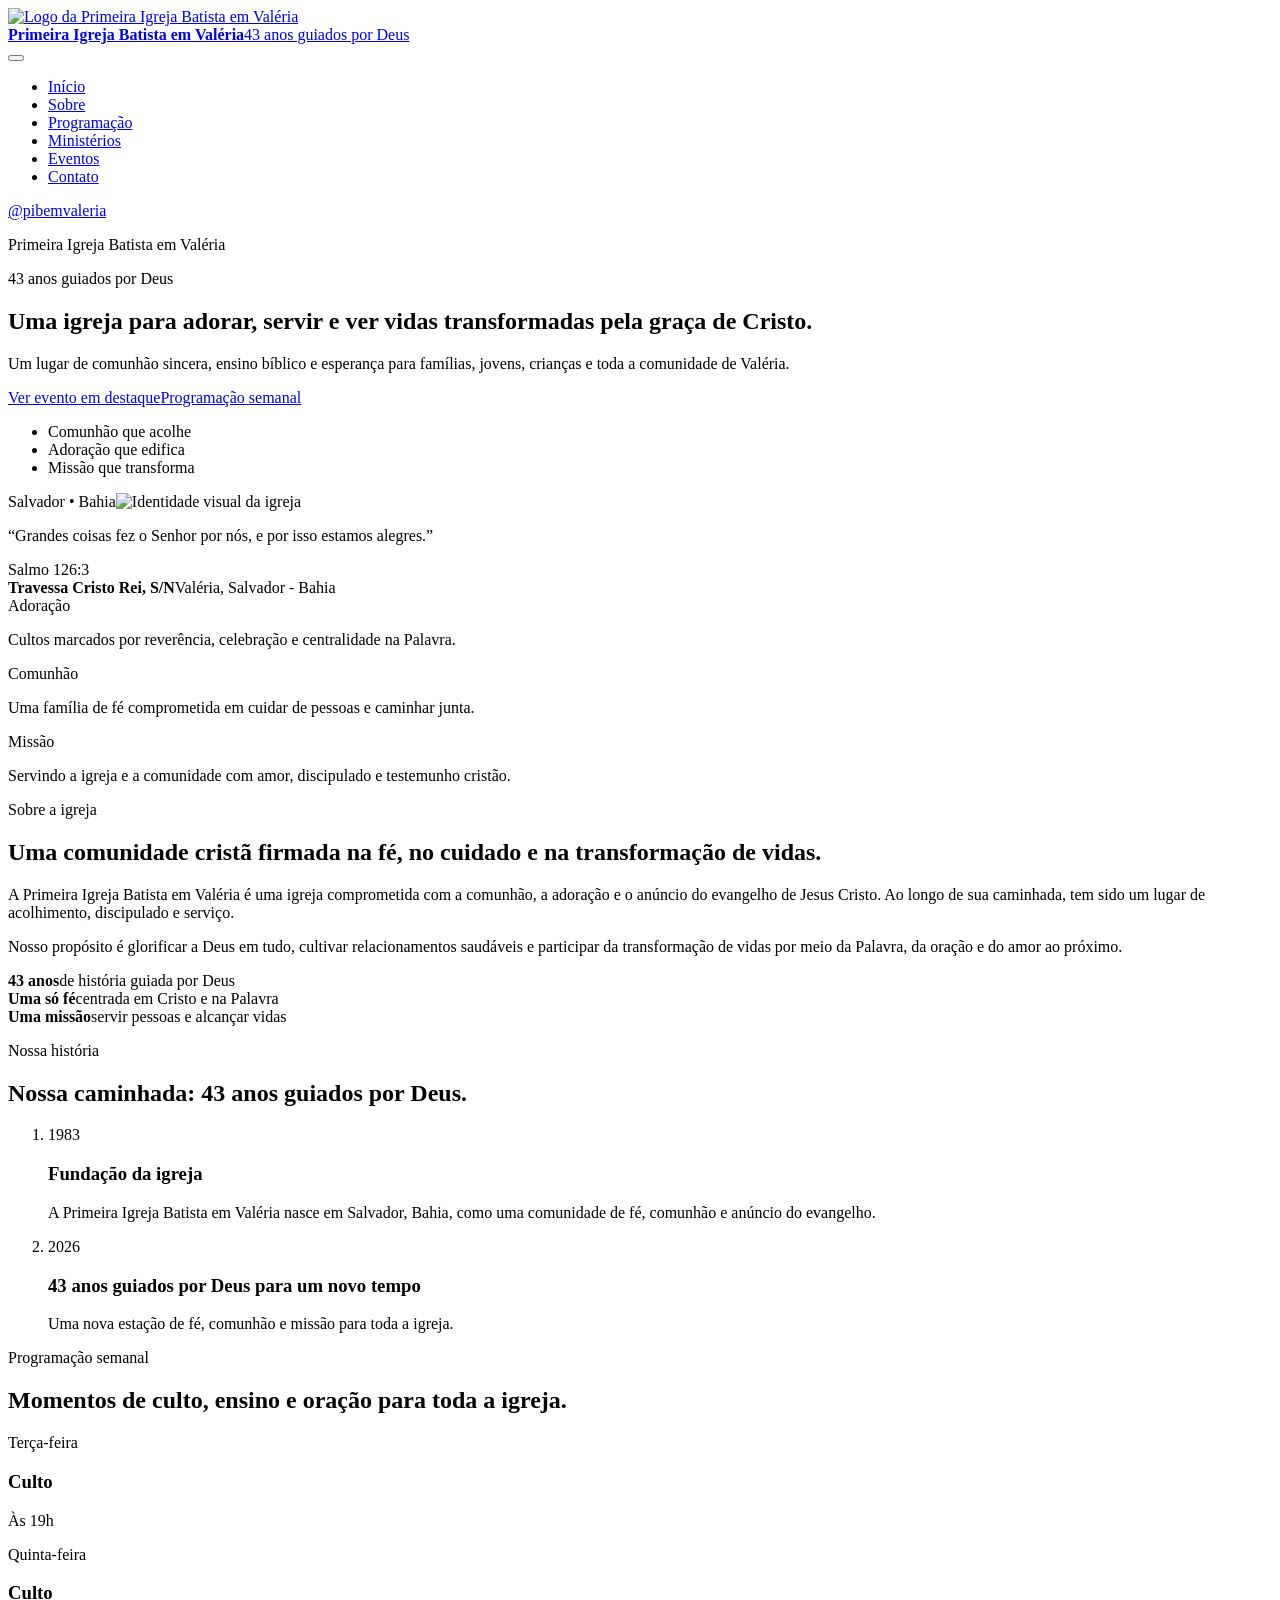
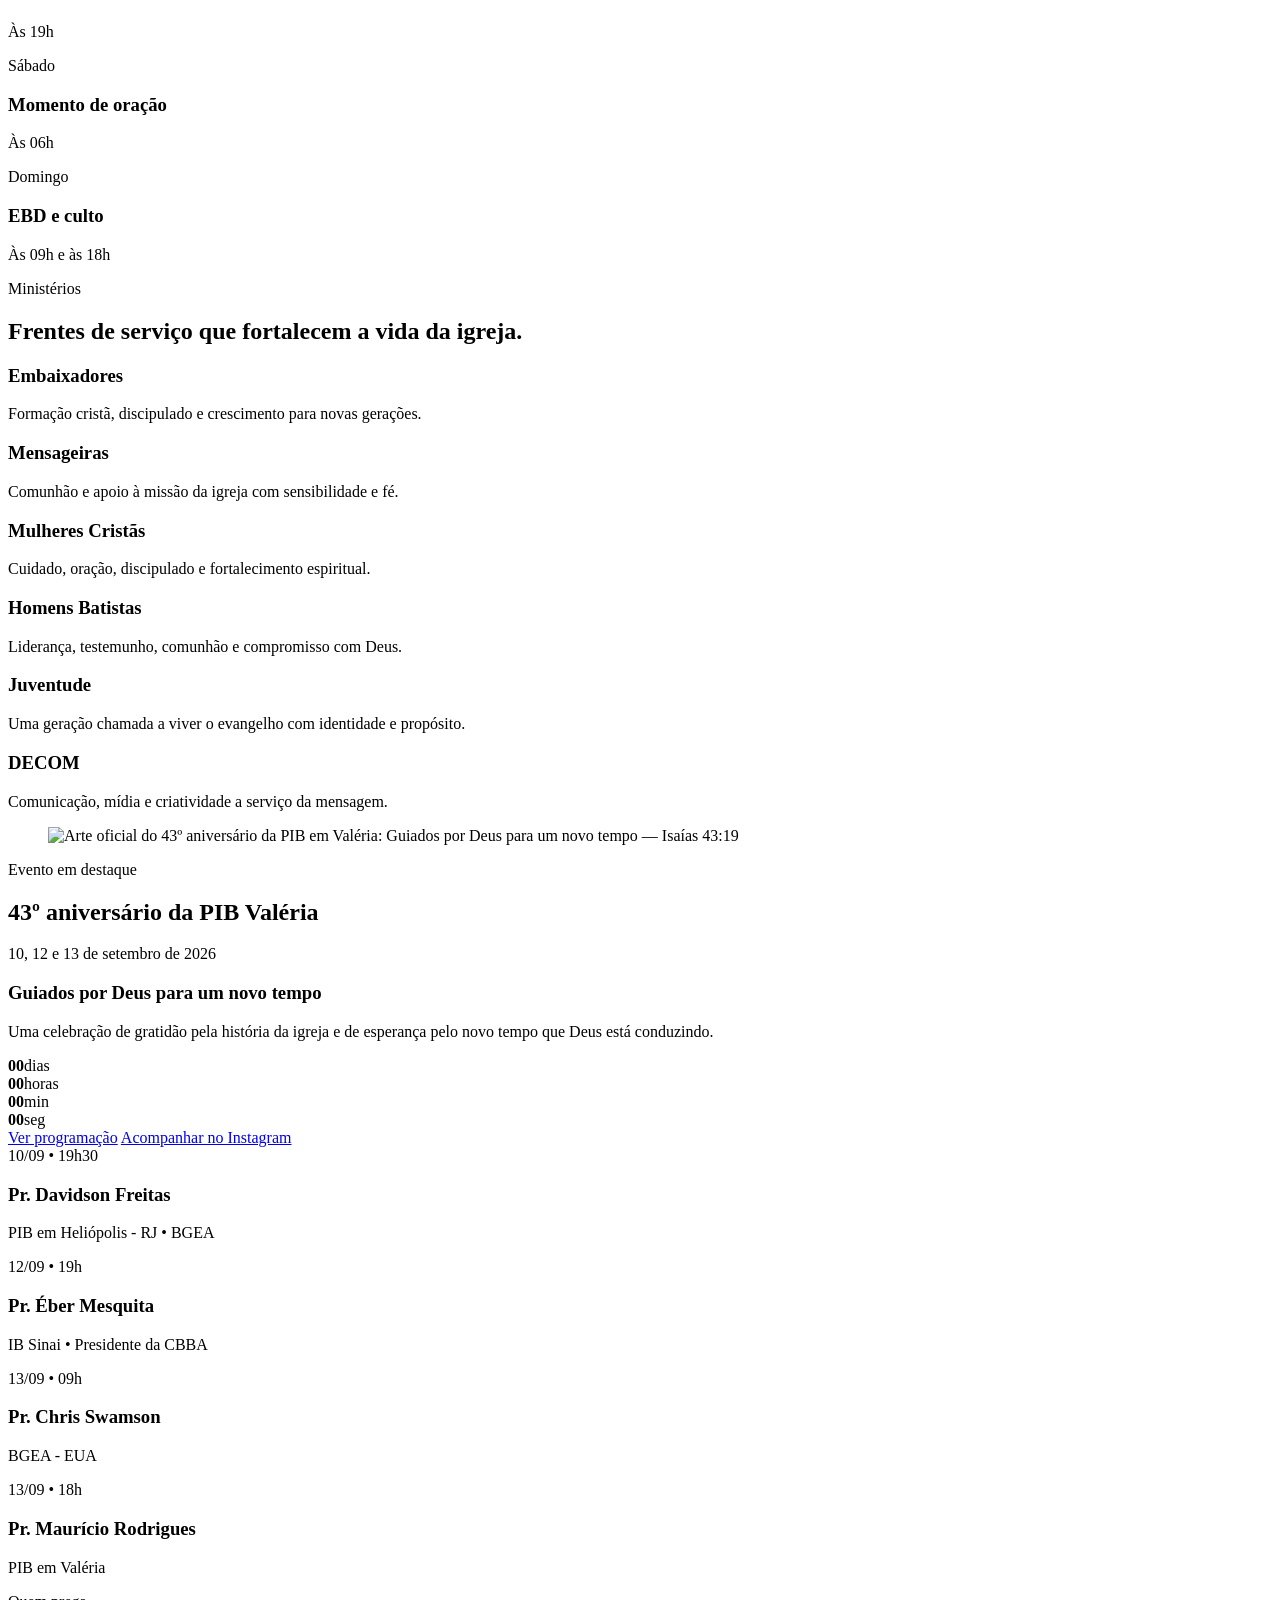
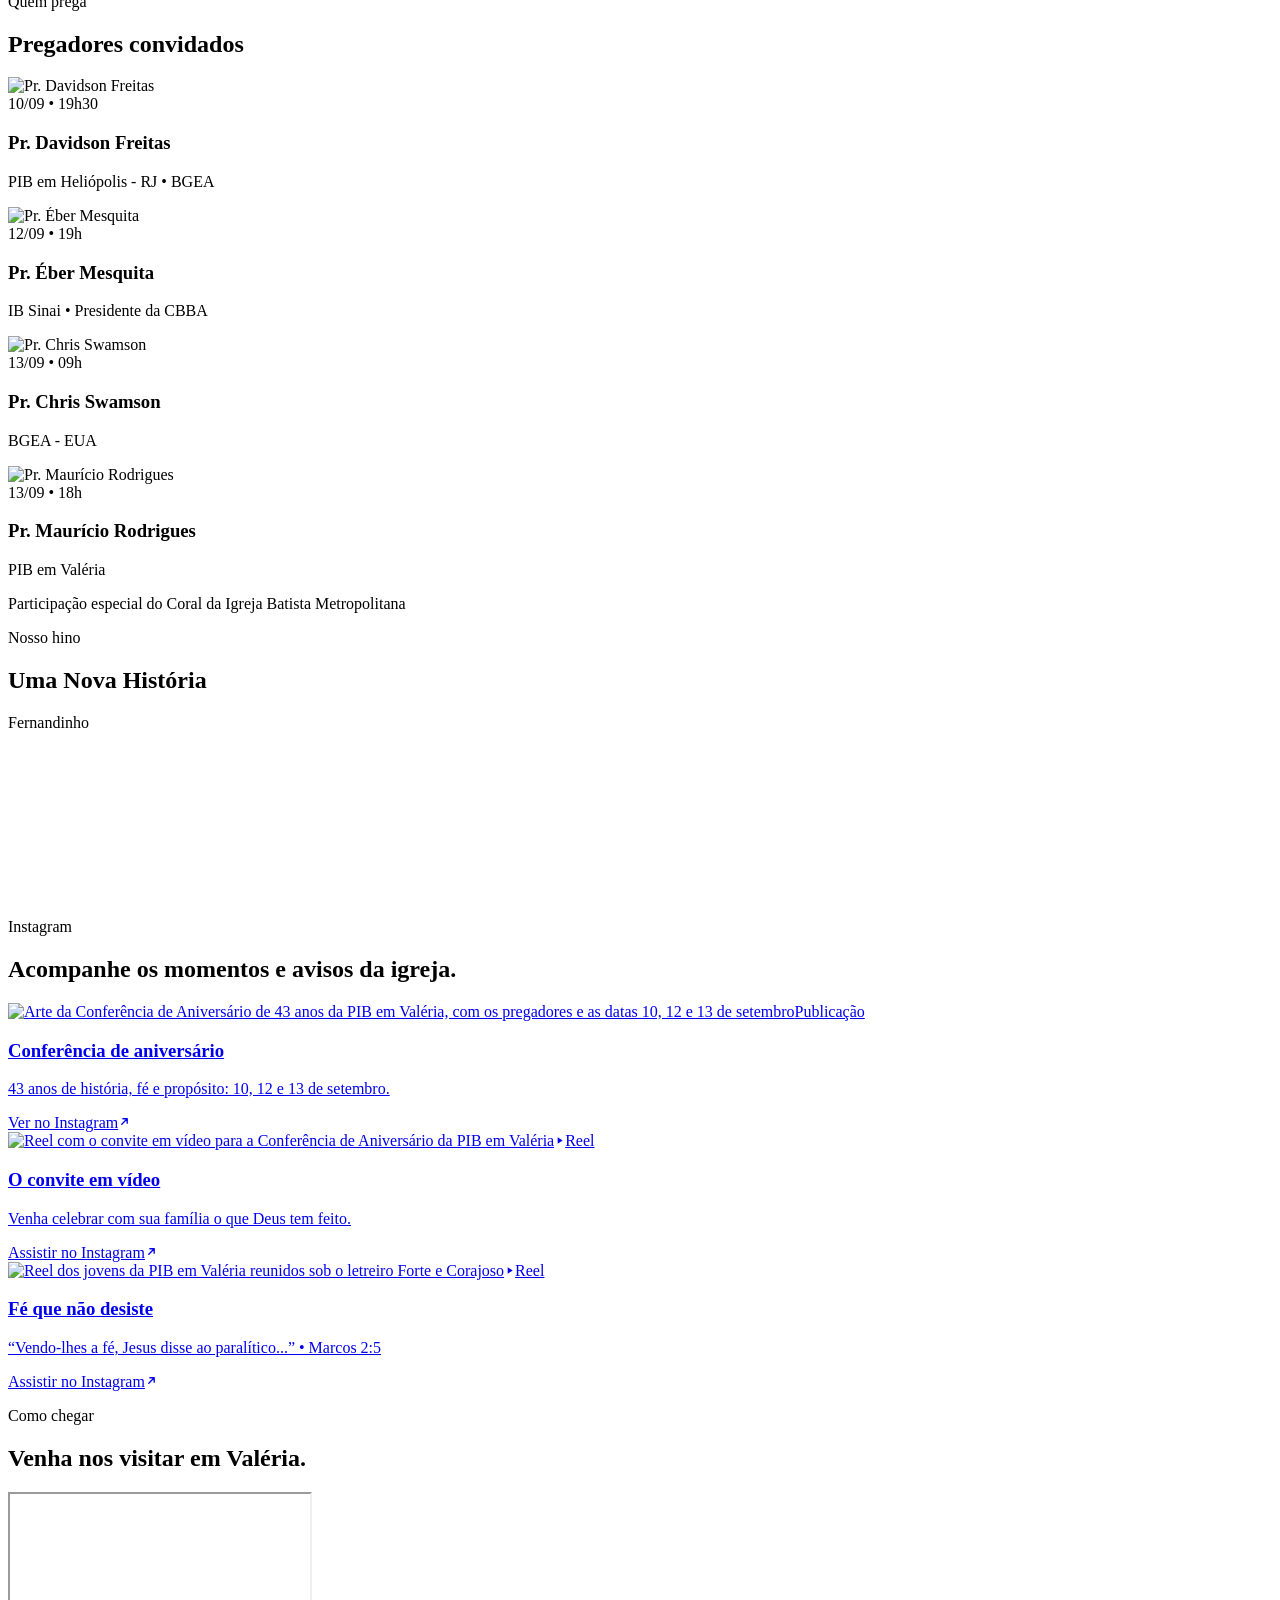
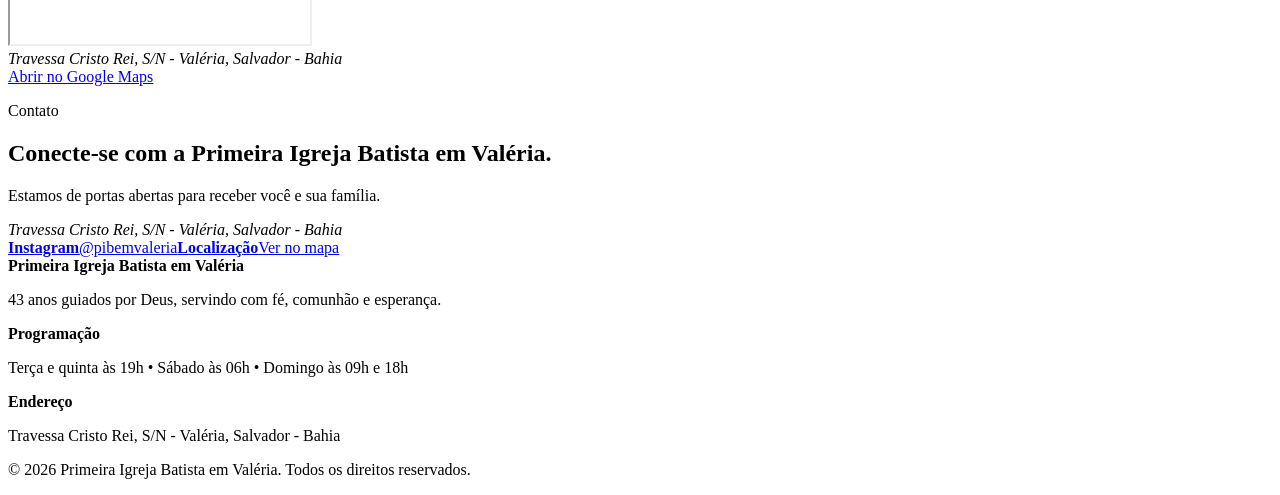
==== index.html @ 7926aef7 "Adiciona favicon e remove espaço extra no texto do evento Co-Authored-By: Claude Sonnet 5 <noreply@a" ====
<!DOCTYPE html>
<html lang="pt-BR">
<head>
  <meta charset="UTF-8">
  <meta name="viewport" content="width=device-width, initial-scale=1.0">
  <meta name="description" content="Site oficial da Primeira Igreja Batista em Valéria, em Salvador, Bahia. Conheça nossa igreja, programação, ministérios e eventos.">
  <title>Primeira Igreja Batista em Valéria</title>
  <link rel="icon" href="logo-pib.png" type="image/png">
  <link rel="preconnect" href="https://fonts.googleapis.com">
  <link rel="preconnect" href="https://fonts.gstatic.com" crossorigin>
  <link href="https://fonts.googleapis.com/css2?family=Cormorant+Garamond:wght@500;600;700&family=Manrope:wght@400;500;600;700;800&display=swap" rel="stylesheet">
  <link rel="stylesheet" href="style.css">
</head>
<body>
<header class="site-header" id="topo">
  <div class="container">
    <nav class="navbar" aria-label="Navegação principal">
      <a class="brand" href="#inicio" aria-label="Página inicial da Primeira Igreja Batista em Valéria">
        <img src="logo-pib.png" alt="Logo da Primeira Igreja Batista em Valéria">
        <div class="brand-text"><strong>Primeira Igreja Batista em Valéria</strong><span>43 anos guiados por Deus</span></div>
      </a>
      <button class="menu-toggle" id="menuToggle" type="button" aria-expanded="false" aria-controls="menu" aria-label="Abrir menu"><span></span><span></span><span></span></button>
      <div class="nav-panel" id="menu">
        <ul class="nav-links">
          <li><a href="#inicio">Início</a></li><li><a href="#sobre">Sobre</a></li><li><a href="#programacao">Programação</a></li><li><a href="#ministerios">Ministérios</a></li><li><a href="#eventos">Eventos</a></li><li><a href="#contato">Contato</a></li>
        </ul>
        <a class="nav-cta" href="https://instagram.com/pibemvaleria" target="_blank" rel="noreferrer">@pibemvaleria</a>
      </div>
    </nav>
  </div>
</header>
<main>
  <section class="hero" id="inicio">
    <div class="container hero-grid">
      <div class="hero-copy reveal">
        <p class="eyebrow">Primeira Igreja Batista em Valéria</p><span class="hero-badge">43 anos guiados por Deus</span>
        <h1>Uma igreja para adorar, servir e ver vidas transformadas pela graça de Cristo.</h1>
        <p class="hero-text">Um lugar de comunhão sincera, ensino bíblico e esperança para famílias, jovens, crianças e toda a comunidade de Valéria.</p>
        <div class="hero-actions"><a class="btn btn-primary" href="#eventos">Ver evento em destaque</a><a class="btn btn-secondary" href="#programacao">Programação semanal</a></div>
        <ul class="hero-highlights"><li>Comunhão que acolhe</li><li>Adoração que edifica</li><li>Missão que transforma</li></ul>
      </div>
      <div class="hero-visual reveal"><div class="hero-card"><div class="hero-card-top"><span class="hero-card-tag">Salvador • Bahia</span><img src="logo-pib.png" alt="Identidade visual da igreja"></div><div class="hero-card-body"><p class="hero-card-verse">“Grandes coisas fez o Senhor por nós, e por isso estamos alegres.”</p><span class="hero-card-reference">Salmo 126:3</span></div><div class="hero-card-footer"><strong>Travessa Cristo Rei, S/N</strong><span>Valéria, Salvador - Bahia</span></div></div></div>
    </div>
  </section>

  <section class="section intro-strip reveal"><div class="container intro-grid"><article><span>Adoração</span><p>Cultos marcados por reverência, celebração e centralidade na Palavra.</p></article><article><span>Comunhão</span><p>Uma família de fé comprometida em cuidar de pessoas e caminhar junta.</p></article><article><span>Missão</span><p>Servindo a igreja e a comunidade com amor, discipulado e testemunho cristão.</p></article></div></section>

  <section class="section" id="sobre"><div class="container about-grid"><div class="section-heading reveal"><p class="section-kicker">Sobre a igreja</p><h2>Uma comunidade cristã firmada na fé, no cuidado e na transformação de vidas.</h2></div><div class="about-content reveal"><p>A Primeira Igreja Batista em Valéria é uma igreja comprometida com a comunhão, a adoração e o anúncio do evangelho de Jesus Cristo. Ao longo de sua caminhada, tem sido um lugar de acolhimento, discipulado e serviço.</p><p>Nosso propósito é glorificar a Deus em tudo, cultivar relacionamentos saudáveis e participar da transformação de vidas por meio da Palavra, da oração e do amor ao próximo.</p><div class="about-metrics"><article class="metric-card"><strong>43 anos</strong><span>de história guiada por Deus</span></article><article class="metric-card"><strong>Uma só fé</strong><span>centrada em Cristo e na Palavra</span></article><article class="metric-card"><strong>Uma missão</strong><span>servir pessoas e alcançar vidas</span></article></div></div></div></section>

  <section class="section" id="caminhada"><div class="container"><div class="section-heading center reveal"><p class="section-kicker">Nossa história</p><h2>Nossa caminhada: 43 anos guiados por Deus.</h2></div><ol class="timeline reveal">
    <li class="timeline-item"><span class="timeline-year">1983</span><div class="timeline-content"><h3>Fundação da igreja</h3><p>A Primeira Igreja Batista em Valéria nasce em Salvador, Bahia, como uma comunidade de fé, comunhão e anúncio do evangelho.</p></div></li>
    <li class="timeline-item timeline-item--now"><span class="timeline-year">2026</span><div class="timeline-content"><h3>43 anos guiados por Deus para um novo tempo</h3><p>Uma nova estação de fé, comunhão e missão para toda a igreja.</p></div></li>
  </ol></div></section>

  <section class="section section-soft" id="programacao"><div class="container"><div class="section-heading center reveal"><p class="section-kicker">Programação semanal</p><h2>Momentos de culto, ensino e oração para toda a igreja.</h2></div><div class="schedule-grid"><article class="schedule-card reveal"><span class="schedule-day">Terça-feira</span><h3>Culto</h3><p>Às 19h</p></article><article class="schedule-card reveal"><span class="schedule-day">Quinta-feira</span><h3>Culto</h3><p>Às 19h</p></article><article class="schedule-card reveal"><span class="schedule-day">Sábado</span><h3>Momento de oração</h3><p>Às 06h</p></article><article class="schedule-card reveal"><span class="schedule-day">Domingo</span><h3>EBD e culto</h3><p>Às 09h e às 18h</p></article></div></div></section>

  <section class="section" id="ministerios"><div class="container"><div class="section-heading center reveal"><p class="section-kicker">Ministérios</p><h2>Frentes de serviço que fortalecem a vida da igreja.</h2></div><div class="ministries-grid"><article class="ministry-card reveal"><h3>Embaixadores</h3><p>Formação cristã, discipulado e crescimento para novas gerações.</p></article><article class="ministry-card reveal"><h3>Mensageiras</h3><p>Comunhão e apoio à missão da igreja com sensibilidade e fé.</p></article><article class="ministry-card reveal"><h3>Mulheres Cristãs</h3><p>Cuidado, oração, discipulado e fortalecimento espiritual.</p></article><article class="ministry-card reveal"><h3>Homens Batistas</h3><p>Liderança, testemunho, comunhão e compromisso com Deus.</p></article><article class="ministry-card reveal"><h3>Juventude</h3><p>Uma geração chamada a viver o evangelho com identidade e propósito.</p></article><article class="ministry-card reveal"><h3>DECOM</h3><p>Comunicação, mídia e criatividade a serviço da mensagem.</p></article></div></div></section>

  <section class="section event-section" id="eventos">
    <div class="container">
      <figure class="event-banner reveal">
        <img src="guiados.png" alt="Arte oficial do 43º aniversário da PIB em Valéria: Guiados por Deus para um novo tempo — Isaías 43:19" width="1672" height="941" loading="lazy" decoding="async">
      </figure>
      <div class="section-heading center light reveal">
        <p class="section-kicker">Evento em destaque</p>
        <h2>43º aniversário da PIB Valéria</h2>
      </div>
      <div class="event-info reveal">
        <p class="event-tag">10, 12 e 13 de setembro de 2026</p>
        <h3>Guiados por Deus para um novo tempo</h3>
        <p class="event-lead">Uma celebração de gratidão pela história da igreja e de esperança pelo novo tempo que Deus está conduzindo.</p>
        <div class="countdown" id="countdown" aria-live="polite">
          <div><strong id="cd-dias">00</strong><span>dias</span></div>
          <div><strong id="cd-horas">00</strong><span>horas</span></div>
          <div><strong id="cd-min">00</strong><span>min</span></div>
          <div><strong id="cd-seg">00</strong><span>seg</span></div>
        </div>
        <div class="event-actions">
          <a class="btn btn-gold" href="#evento-programacao">Ver programação</a>
          <a class="btn btn-outline-light" href="https://instagram.com/pibemvaleria" target="_blank" rel="noreferrer">Acompanhar no Instagram</a>
        </div>
      </div>
      <div class="event-schedule" id="evento-programacao">
        <article class="reveal"><span>10/09 • 19h30</span><h3>Pr. Davidson Freitas</h3><p>PIB em Heliópolis - RJ • BGEA</p></article>
        <article class="reveal"><span>12/09 • 19h</span><h3>Pr. Éber Mesquita</h3><p>IB Sinai • Presidente da CBBA</p></article>
        <article class="reveal"><span>13/09 • 09h</span><h3>Pr. Chris Swamson</h3><p>BGEA - EUA</p></article>
        <article class="reveal"><span>13/09 • 18h</span><h3>Pr. Maurício Rodrigues</h3><p>PIB em Valéria</p></article>
      </div>

      <div class="section-heading center light reveal preachers-heading"><p class="section-kicker">Quem prega</p><h2>Pregadores convidados</h2></div>
      <div class="preachers-grid">
        <article class="preacher-card reveal">
          <div class="preacher-photo"><img src="Pr. Davidson Freitas.png" alt="Pr. Davidson Freitas" loading="lazy"></div>
          <span class="preacher-when">10/09 • 19h30</span>
          <h3>Pr. Davidson Freitas</h3>
          <p>PIB em Heliópolis - RJ • BGEA</p>
        </article>
        <article class="preacher-card reveal">
          <div class="preacher-photo"><img src="Pr. Éber Mesquita.png" alt="Pr. Éber Mesquita" loading="lazy"></div>
          <span class="preacher-when">12/09 • 19h</span>
          <h3>Pr. Éber Mesquita</h3>
          <p>IB Sinai • Presidente da CBBA</p>
        </article>
        <article class="preacher-card reveal">
          <div class="preacher-photo"><img src="Pr. Chris Swamson.png" alt="Pr. Chris Swamson" loading="lazy"></div>
          <span class="preacher-when">13/09 • 09h</span>
          <h3>Pr. Chris Swamson</h3>
          <p>BGEA - EUA</p>
        </article>
        <article class="preacher-card reveal">
          <div class="preacher-photo"><img src="Pr. Mauricio.jpeg" alt="Pr. Maurício Rodrigues" loading="lazy"></div>
          <span class="preacher-when">13/09 • 18h</span>
          <h3>Pr. Maurício Rodrigues</h3>
          <p>PIB em Valéria</p>
          <p class="preacher-note">Participação especial do Coral da Igreja Batista Metropolitana</p>
        </article>
      </div>

      <div class="hymn-block reveal">
        <div class="section-heading center light"><p class="section-kicker">Nosso hino</p><h2>Uma Nova História</h2></div>
        <p class="hymn-caption">Fernandinho</p>
        <div class="hymn-video">
          <iframe src="https://www.youtube.com/embed/4M4jRcdUZtY" title="Uma Nova História - Fernandinho" loading="lazy" frameborder="0" allow="accelerometer; autoplay; clipboard-write; encrypted-media; gyroscope; picture-in-picture" allowfullscreen></iframe>
        </div>
      </div>
    </div>
  </section>

  <section class="section section-dark" id="instagram"><div class="container"><div class="section-heading center light reveal"><p class="section-kicker">Instagram</p><h2>Acompanhe os momentos e avisos da igreja.</h2></div><div class="gallery-grid">
      <a class="gallery-card gallery-card--art reveal" href="https://www.instagram.com/p/Dcy0T8npqIw/" target="_blank" rel="noreferrer"><img class="gallery-image" src="instagram-post-1.png" width="900" height="1600" loading="lazy" alt="Arte da Conferência de Aniversário de 43 anos da PIB em Valéria, com os pregadores e as datas 10, 12 e 13 de setembro"><span class="gallery-badge">Publicação</span><div class="gallery-copy"><h3>Conferência de aniversário</h3><p>43 anos de história, fé e propósito: 10, 12 e 13 de setembro.</p><span class="gallery-cta">Ver no Instagram<svg viewBox="0 0 24 24" width="13" height="13" aria-hidden="true" fill="none" stroke="currentColor" stroke-width="2.5" stroke-linecap="round" stroke-linejoin="round"><path d="M7 17 17 7M9 7h8v8"/></svg></span></div></a>
      <a class="gallery-card reveal" href="https://www.instagram.com/reel/Dc7TIPFt3F2/" target="_blank" rel="noreferrer"><img class="gallery-image" src="instagram-post-2.png" width="465" height="618" loading="lazy" alt="Reel com o convite em vídeo para a Conferência de Aniversário da PIB em Valéria"><span class="gallery-badge"><svg viewBox="0 0 24 24" width="11" height="11" aria-hidden="true" fill="currentColor"><path d="M8 5v14l11-7z"/></svg>Reel</span><div class="gallery-copy"><h3>O convite em vídeo</h3><p>Venha celebrar com sua família o que Deus tem feito.</p><span class="gallery-cta">Assistir no Instagram<svg viewBox="0 0 24 24" width="13" height="13" aria-hidden="true" fill="none" stroke="currentColor" stroke-width="2.5" stroke-linecap="round" stroke-linejoin="round"><path d="M7 17 17 7M9 7h8v8"/></svg></span></div></a>
      <a class="gallery-card reveal" href="https://www.instagram.com/reel/Dcud5AHNZ_n/" target="_blank" rel="noreferrer"><img class="gallery-image" src="instagram-post-3.png" width="464" height="621" loading="lazy" alt="Reel dos jovens da PIB em Valéria reunidos sob o letreiro Forte e Corajoso"><span class="gallery-badge"><svg viewBox="0 0 24 24" width="11" height="11" aria-hidden="true" fill="currentColor"><path d="M8 5v14l11-7z"/></svg>Reel</span><div class="gallery-copy"><h3>Fé que não desiste</h3><p>“Vendo-lhes a fé, Jesus disse ao paralítico...” • Marcos 2:5</p><span class="gallery-cta">Assistir no Instagram<svg viewBox="0 0 24 24" width="13" height="13" aria-hidden="true" fill="none" stroke="currentColor" stroke-width="2.5" stroke-linecap="round" stroke-linejoin="round"><path d="M7 17 17 7M9 7h8v8"/></svg></span></div></a>
    </div></div></section>

  <section class="section" id="como-chegar"><div class="container"><div class="section-heading center reveal"><p class="section-kicker">Como chegar</p><h2>Venha nos visitar em Valéria.</h2></div>
    <div class="location-panel reveal">
      <div class="location-map"><iframe title="Mapa da igreja" src="https://www.google.com/maps?q=Tv.+Cristo+Rei+-+Val%C3%A9ria%2C+Salvador+-+BA%2C+41300-050&output=embed" loading="lazy" referrerpolicy="no-referrer-when-downgrade"></iframe></div>
      <div class="location-info"><address>Travessa Cristo Rei, S/N - Valéria, Salvador - Bahia</address><a class="btn btn-primary" href="https://www.google.com/maps/search/?api=1&query=Travessa%20Cristo%20Rei%2C%20Val%C3%A9ria%2C%20Salvador%20-%20Bahia" target="_blank" rel="noreferrer">Abrir no Google Maps</a></div>
    </div>
  </div></section>

  <section class="section" id="contato"><div class="container"><div class="contact-panel reveal"><div class="contact-copy"><p class="section-kicker">Contato</p><h2>Conecte-se com a Primeira Igreja Batista em Valéria.</h2><p>Estamos de portas abertas para receber você e sua família.</p><address>Travessa Cristo Rei, S/N - Valéria, Salvador - Bahia</address></div><div class="contact-actions"><a class="contact-link instagram" href="https://instagram.com/pibemvaleria" target="_blank" rel="noreferrer"><strong>Instagram</strong><span>@pibemvaleria</span></a><a class="contact-link location" href="https://www.google.com/maps/search/?api=1&query=Travessa%20Cristo%20Rei%2C%20Val%C3%A9ria%2C%20Salvador%20-%20Bahia" target="_blank" rel="noreferrer"><strong>Localização</strong><span>Ver no mapa</span></a></div></div></div></section>
</main>
<footer class="site-footer"><div class="container footer-grid"><div><strong>Primeira Igreja Batista em Valéria</strong><p>43 anos guiados por Deus, servindo com fé, comunhão e esperança.</p></div><div><strong>Programação</strong><p>Terça e quinta às 19h • Sábado às 06h • Domingo às 09h e 18h</p></div><div><strong>Endereço</strong><p>Travessa Cristo Rei, S/N - Valéria, Salvador - Bahia</p></div></div><div class="container footer-bottom"><p>© 2026 Primeira Igreja Batista em Valéria. Todos os direitos reservados.</p></div></footer>
<script src="script.js"></script>
</body>
</html>
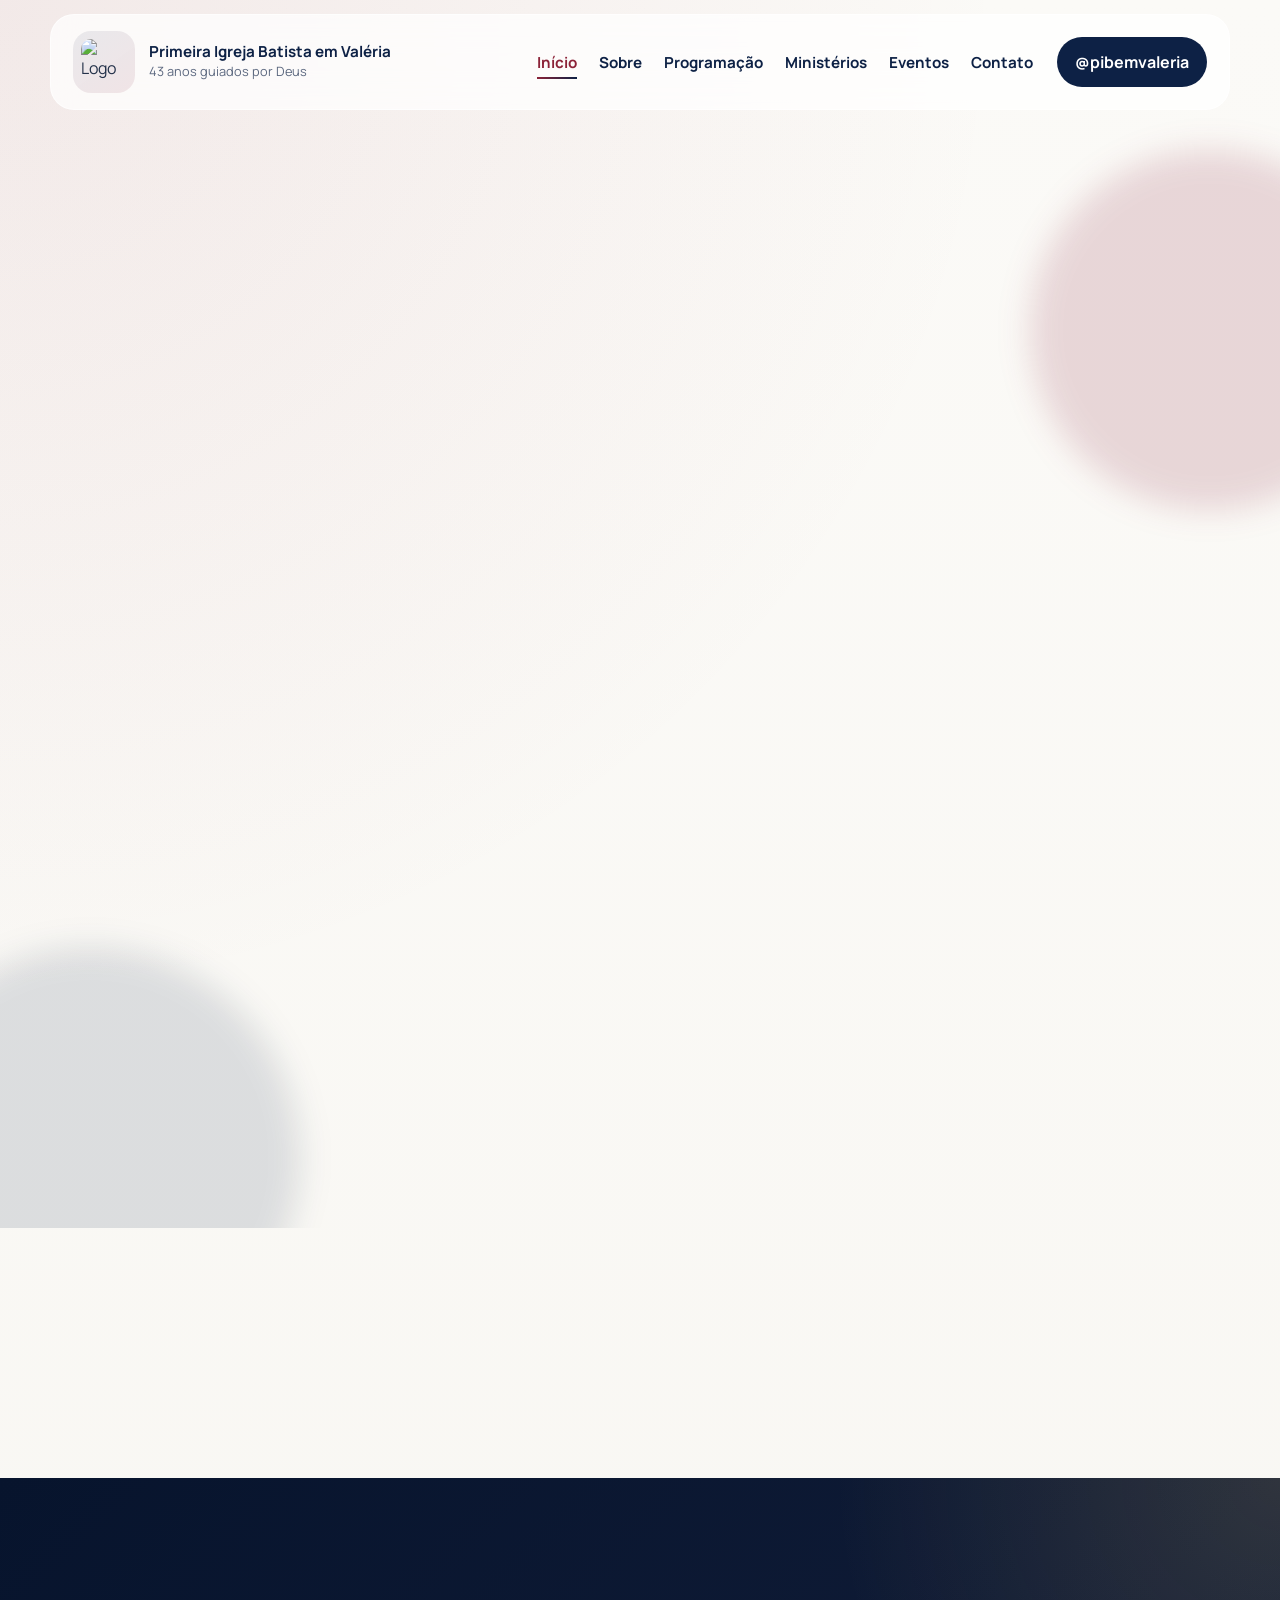
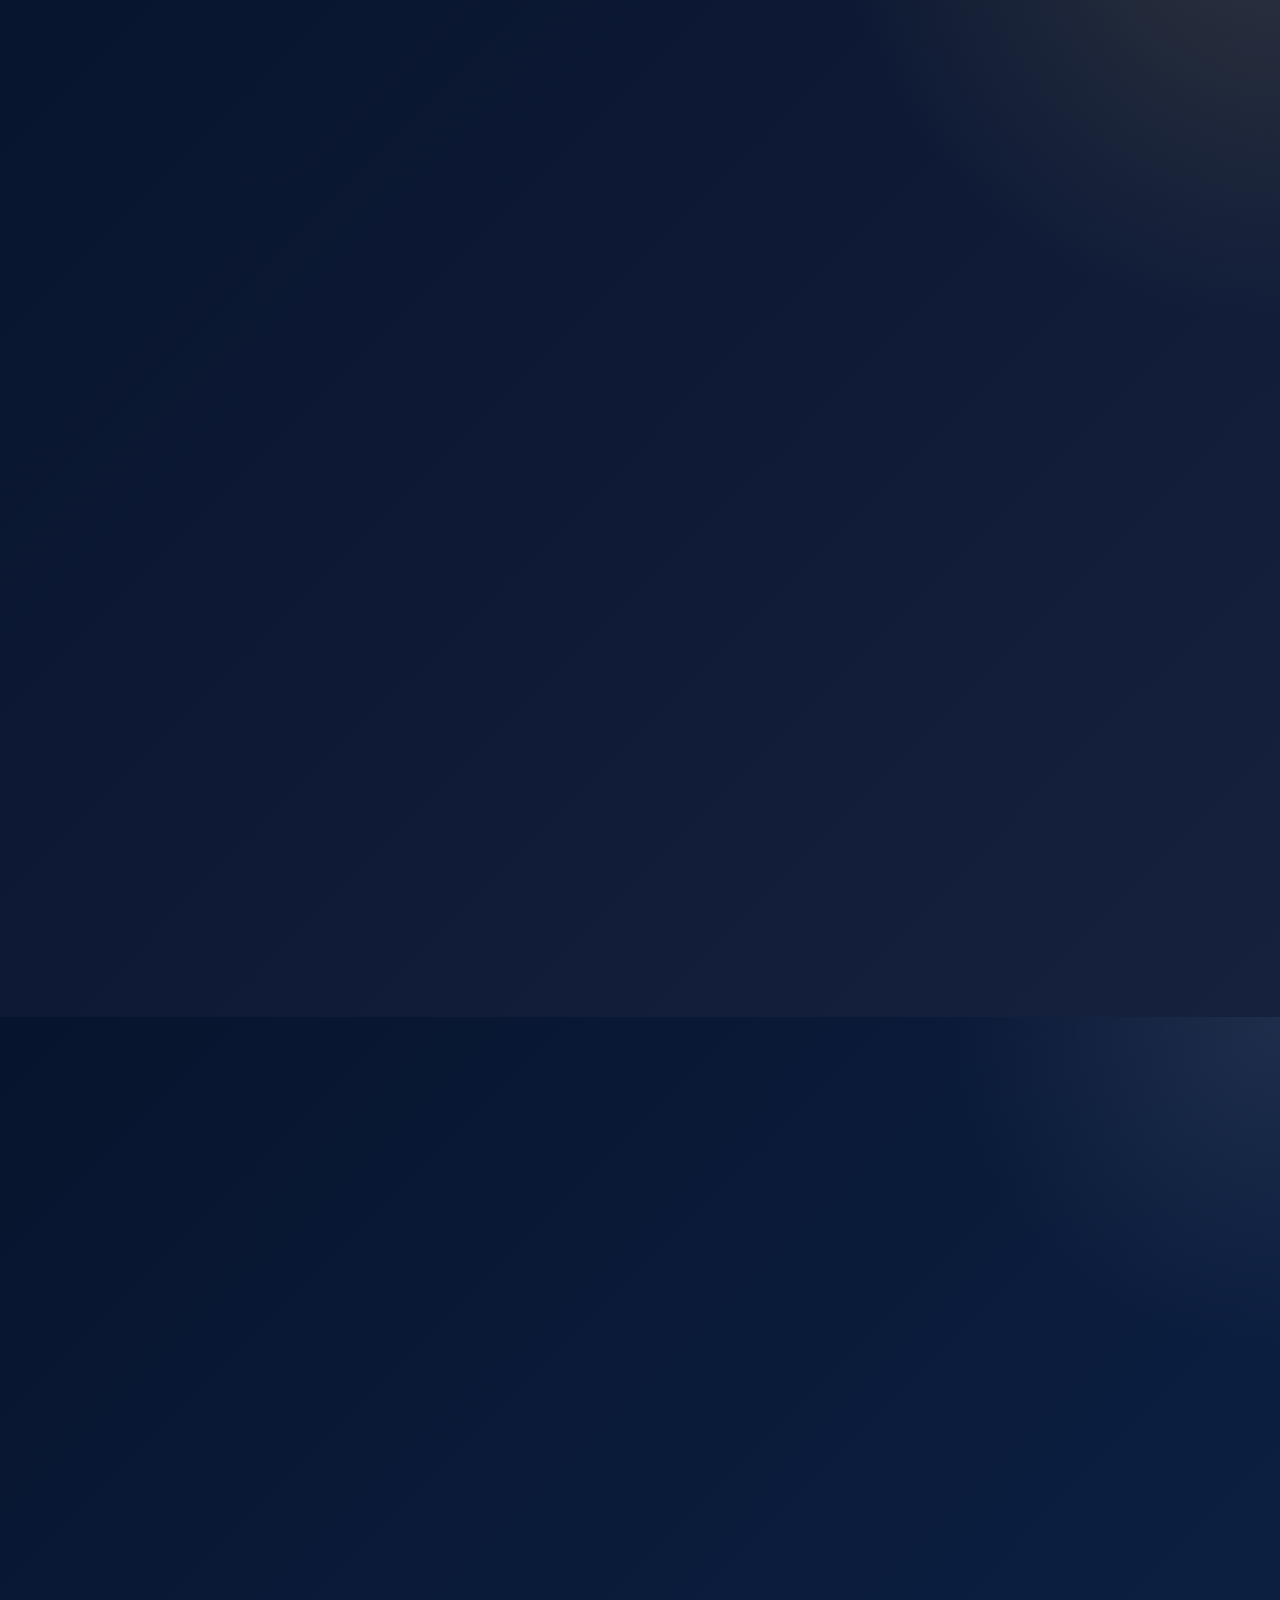
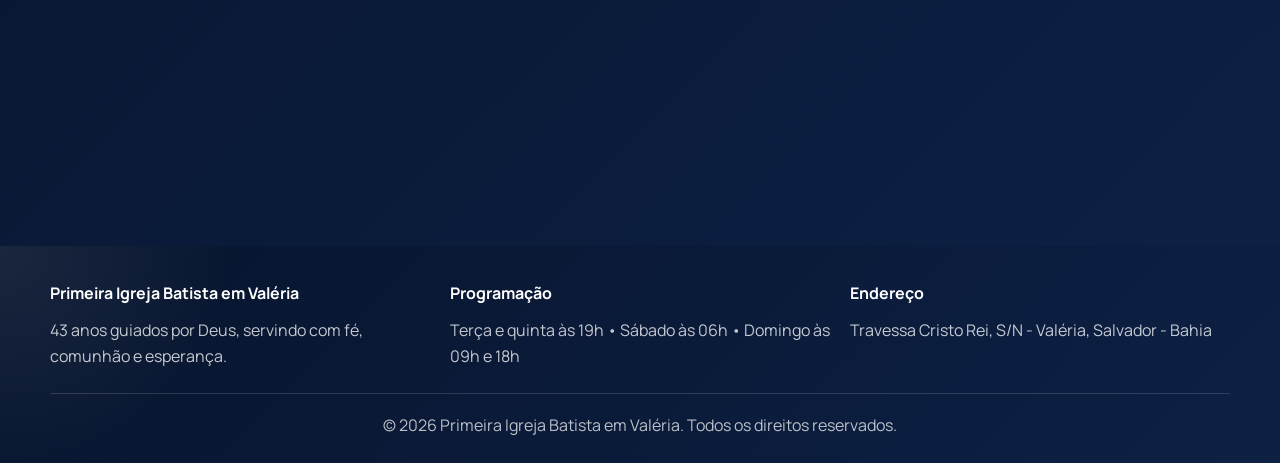
==== commit e594f548: "Reorganiza o site em páginas separadas (Início, Sobre, Programação, Ministérios, Eventos, Contato) I" ====
--- a/index.html
+++ b/index.html
@@ -15,14 +15,14 @@
 <header class="site-header" id="topo">
   <div class="container">
     <nav class="navbar" aria-label="Navegação principal">
-      <a class="brand" href="#inicio" aria-label="Página inicial da Primeira Igreja Batista em Valéria">
+      <a class="brand" href="index.html" aria-label="Página inicial da Primeira Igreja Batista em Valéria">
         <img src="logo-pib.png" alt="Logo da Primeira Igreja Batista em Valéria">
         <div class="brand-text"><strong>Primeira Igreja Batista em Valéria</strong><span>43 anos guiados por Deus</span></div>
       </a>
       <button class="menu-toggle" id="menuToggle" type="button" aria-expanded="false" aria-controls="menu" aria-label="Abrir menu"><span></span><span></span><span></span></button>
       <div class="nav-panel" id="menu">
         <ul class="nav-links">
-          <li><a href="#inicio">Início</a></li><li><a href="#sobre">Sobre</a></li><li><a href="#programacao">Programação</a></li><li><a href="#ministerios">Ministérios</a></li><li><a href="#eventos">Eventos</a></li><li><a href="#contato">Contato</a></li>
+          <li><a href="index.html" aria-current="page">Início</a></li><li><a href="sobre.html">Sobre</a></li><li><a href="programacao.html">Programação</a></li><li><a href="ministerios.html">Ministérios</a></li><li><a href="eventos.html">Eventos</a></li><li><a href="contato.html">Contato</a></li>
         </ul>
         <a class="nav-cta" href="https://instagram.com/pibemvaleria" target="_blank" rel="noreferrer">@pibemvaleria</a>
       </div>
@@ -36,7 +36,7 @@
         <p class="eyebrow">Primeira Igreja Batista em Valéria</p><span class="hero-badge">43 anos guiados por Deus</span>
         <h1>Uma igreja para adorar, servir e ver vidas transformadas pela graça de Cristo.</h1>
         <p class="hero-text">Um lugar de comunhão sincera, ensino bíblico e esperança para famílias, jovens, crianças e toda a comunidade de Valéria.</p>
-        <div class="hero-actions"><a class="btn btn-primary" href="#eventos">Ver evento em destaque</a><a class="btn btn-secondary" href="#programacao">Programação semanal</a></div>
+        <div class="hero-actions"><a class="btn btn-primary" href="eventos.html">Ver evento em destaque</a><a class="btn btn-secondary" href="programacao.html">Programação semanal</a></div>
         <ul class="hero-highlights"><li>Comunhão que acolhe</li><li>Adoração que edifica</li><li>Missão que transforma</li></ul>
       </div>
       <div class="hero-visual reveal"><div class="hero-card"><div class="hero-card-top"><span class="hero-card-tag">Salvador • Bahia</span><img src="logo-pib.png" alt="Identidade visual da igreja"></div><div class="hero-card-body"><p class="hero-card-verse">“Grandes coisas fez o Senhor por nós, e por isso estamos alegres.”</p><span class="hero-card-reference">Salmo 126:3</span></div><div class="hero-card-footer"><strong>Travessa Cristo Rei, S/N</strong><span>Valéria, Salvador - Bahia</span></div></div></div>
@@ -45,25 +45,14 @@
 
   <section class="section intro-strip reveal"><div class="container intro-grid"><article><span>Adoração</span><p>Cultos marcados por reverência, celebração e centralidade na Palavra.</p></article><article><span>Comunhão</span><p>Uma família de fé comprometida em cuidar de pessoas e caminhar junta.</p></article><article><span>Missão</span><p>Servindo a igreja e a comunidade com amor, discipulado e testemunho cristão.</p></article></div></section>
 
-  <section class="section" id="sobre"><div class="container about-grid"><div class="section-heading reveal"><p class="section-kicker">Sobre a igreja</p><h2>Uma comunidade cristã firmada na fé, no cuidado e na transformação de vidas.</h2></div><div class="about-content reveal"><p>A Primeira Igreja Batista em Valéria é uma igreja comprometida com a comunhão, a adoração e o anúncio do evangelho de Jesus Cristo. Ao longo de sua caminhada, tem sido um lugar de acolhimento, discipulado e serviço.</p><p>Nosso propósito é glorificar a Deus em tudo, cultivar relacionamentos saudáveis e participar da transformação de vidas por meio da Palavra, da oração e do amor ao próximo.</p><div class="about-metrics"><article class="metric-card"><strong>43 anos</strong><span>de história guiada por Deus</span></article><article class="metric-card"><strong>Uma só fé</strong><span>centrada em Cristo e na Palavra</span></article><article class="metric-card"><strong>Uma missão</strong><span>servir pessoas e alcançar vidas</span></article></div></div></div></section>
-
-  <section class="section" id="caminhada"><div class="container"><div class="section-heading center reveal"><p class="section-kicker">Nossa história</p><h2>Nossa caminhada: 43 anos guiados por Deus.</h2></div><ol class="timeline reveal">
-    <li class="timeline-item"><span class="timeline-year">1983</span><div class="timeline-content"><h3>Fundação da igreja</h3><p>A Primeira Igreja Batista em Valéria nasce em Salvador, Bahia, como uma comunidade de fé, comunhão e anúncio do evangelho.</p></div></li>
-    <li class="timeline-item timeline-item--now"><span class="timeline-year">2026</span><div class="timeline-content"><h3>43 anos guiados por Deus para um novo tempo</h3><p>Uma nova estação de fé, comunhão e missão para toda a igreja.</p></div></li>
-  </ol></div></section>
-
-  <section class="section section-soft" id="programacao"><div class="container"><div class="section-heading center reveal"><p class="section-kicker">Programação semanal</p><h2>Momentos de culto, ensino e oração para toda a igreja.</h2></div><div class="schedule-grid"><article class="schedule-card reveal"><span class="schedule-day">Terça-feira</span><h3>Culto</h3><p>Às 19h</p></article><article class="schedule-card reveal"><span class="schedule-day">Quinta-feira</span><h3>Culto</h3><p>Às 19h</p></article><article class="schedule-card reveal"><span class="schedule-day">Sábado</span><h3>Momento de oração</h3><p>Às 06h</p></article><article class="schedule-card reveal"><span class="schedule-day">Domingo</span><h3>EBD e culto</h3><p>Às 09h e às 18h</p></article></div></div></section>
-
-  <section class="section" id="ministerios"><div class="container"><div class="section-heading center reveal"><p class="section-kicker">Ministérios</p><h2>Frentes de serviço que fortalecem a vida da igreja.</h2></div><div class="ministries-grid"><article class="ministry-card reveal"><h3>Embaixadores</h3><p>Formação cristã, discipulado e crescimento para novas gerações.</p></article><article class="ministry-card reveal"><h3>Mensageiras</h3><p>Comunhão e apoio à missão da igreja com sensibilidade e fé.</p></article><article class="ministry-card reveal"><h3>Mulheres Cristãs</h3><p>Cuidado, oração, discipulado e fortalecimento espiritual.</p></article><article class="ministry-card reveal"><h3>Homens Batistas</h3><p>Liderança, testemunho, comunhão e compromisso com Deus.</p></article><article class="ministry-card reveal"><h3>Juventude</h3><p>Uma geração chamada a viver o evangelho com identidade e propósito.</p></article><article class="ministry-card reveal"><h3>DECOM</h3><p>Comunicação, mídia e criatividade a serviço da mensagem.</p></article></div></div></section>
-
-  <section class="section event-section" id="eventos">
+  <section class="section event-section" id="evento-destaque">
     <div class="container">
       <figure class="event-banner reveal">
         <img src="guiados.png" alt="Arte oficial do 43º aniversário da PIB em Valéria: Guiados por Deus para um novo tempo — Isaías 43:19" width="1672" height="941" loading="lazy" decoding="async">
       </figure>
       <div class="section-heading center light reveal">
         <p class="section-kicker">Evento em destaque</p>
-        <h2>43º aniversário da PIB Valéria</h2>
+        <h2>43º aniversário da PIB em Valéria</h2>
       </div>
       <div class="event-info reveal">
         <p class="event-tag">10, 12 e 13 de setembro de 2026</p>
@@ -76,51 +65,8 @@
           <div><strong id="cd-seg">00</strong><span>seg</span></div>
         </div>
         <div class="event-actions">
-          <a class="btn btn-gold" href="#evento-programacao">Ver programação</a>
+          <a class="btn btn-gold" href="eventos.html">Ver programação completa</a>
           <a class="btn btn-outline-light" href="https://instagram.com/pibemvaleria" target="_blank" rel="noreferrer">Acompanhar no Instagram</a>
-        </div>
-      </div>
-      <div class="event-schedule" id="evento-programacao">
-        <article class="reveal"><span>10/09 • 19h30</span><h3>Pr. Davidson Freitas</h3><p>PIB em Heliópolis - RJ • BGEA</p></article>
-        <article class="reveal"><span>12/09 • 19h</span><h3>Pr. Éber Mesquita</h3><p>IB Sinai • Presidente da CBBA</p></article>
-        <article class="reveal"><span>13/09 • 09h</span><h3>Pr. Chris Swamson</h3><p>BGEA - EUA</p></article>
-        <article class="reveal"><span>13/09 • 18h</span><h3>Pr. Maurício Rodrigues</h3><p>PIB em Valéria</p></article>
-      </div>
-
-      <div class="section-heading center light reveal preachers-heading"><p class="section-kicker">Quem prega</p><h2>Pregadores convidados</h2></div>
-      <div class="preachers-grid">
-        <article class="preacher-card reveal">
-          <div class="preacher-photo"><img src="Pr. Davidson Freitas.png" alt="Pr. Davidson Freitas" loading="lazy"></div>
-          <span class="preacher-when">10/09 • 19h30</span>
-          <h3>Pr. Davidson Freitas</h3>
-          <p>PIB em Heliópolis - RJ • BGEA</p>
-        </article>
-        <article class="preacher-card reveal">
-          <div class="preacher-photo"><img src="Pr. Éber Mesquita.png" alt="Pr. Éber Mesquita" loading="lazy"></div>
-          <span class="preacher-when">12/09 • 19h</span>
-          <h3>Pr. Éber Mesquita</h3>
-          <p>IB Sinai • Presidente da CBBA</p>
-        </article>
-        <article class="preacher-card reveal">
-          <div class="preacher-photo"><img src="Pr. Chris Swamson.png" alt="Pr. Chris Swamson" loading="lazy"></div>
-          <span class="preacher-when">13/09 • 09h</span>
-          <h3>Pr. Chris Swamson</h3>
-          <p>BGEA - EUA</p>
-        </article>
-        <article class="preacher-card reveal">
-          <div class="preacher-photo"><img src="Pr. Mauricio.jpeg" alt="Pr. Maurício Rodrigues" loading="lazy"></div>
-          <span class="preacher-when">13/09 • 18h</span>
-          <h3>Pr. Maurício Rodrigues</h3>
-          <p>PIB em Valéria</p>
-          <p class="preacher-note">Participação especial do Coral da Igreja Batista Metropolitana</p>
-        </article>
-      </div>
-
-      <div class="hymn-block reveal">
-        <div class="section-heading center light"><p class="section-kicker">Nosso hino</p><h2>Uma Nova História</h2></div>
-        <p class="hymn-caption">Fernandinho</p>
-        <div class="hymn-video">
-          <iframe src="https://www.youtube.com/embed/4M4jRcdUZtY" title="Uma Nova História - Fernandinho" loading="lazy" frameborder="0" allow="accelerometer; autoplay; clipboard-write; encrypted-media; gyroscope; picture-in-picture" allowfullscreen></iframe>
         </div>
       </div>
     </div>
@@ -131,15 +77,6 @@
       <a class="gallery-card reveal" href="https://www.instagram.com/reel/Dc7TIPFt3F2/" target="_blank" rel="noreferrer"><img class="gallery-image" src="instagram-post-2.png" width="465" height="618" loading="lazy" alt="Reel com o convite em vídeo para a Conferência de Aniversário da PIB em Valéria"><span class="gallery-badge"><svg viewBox="0 0 24 24" width="11" height="11" aria-hidden="true" fill="currentColor"><path d="M8 5v14l11-7z"/></svg>Reel</span><div class="gallery-copy"><h3>O convite em vídeo</h3><p>Venha celebrar com sua família o que Deus tem feito.</p><span class="gallery-cta">Assistir no Instagram<svg viewBox="0 0 24 24" width="13" height="13" aria-hidden="true" fill="none" stroke="currentColor" stroke-width="2.5" stroke-linecap="round" stroke-linejoin="round"><path d="M7 17 17 7M9 7h8v8"/></svg></span></div></a>
       <a class="gallery-card reveal" href="https://www.instagram.com/reel/Dcud5AHNZ_n/" target="_blank" rel="noreferrer"><img class="gallery-image" src="instagram-post-3.png" width="464" height="621" loading="lazy" alt="Reel dos jovens da PIB em Valéria reunidos sob o letreiro Forte e Corajoso"><span class="gallery-badge"><svg viewBox="0 0 24 24" width="11" height="11" aria-hidden="true" fill="currentColor"><path d="M8 5v14l11-7z"/></svg>Reel</span><div class="gallery-copy"><h3>Fé que não desiste</h3><p>“Vendo-lhes a fé, Jesus disse ao paralítico...” • Marcos 2:5</p><span class="gallery-cta">Assistir no Instagram<svg viewBox="0 0 24 24" width="13" height="13" aria-hidden="true" fill="none" stroke="currentColor" stroke-width="2.5" stroke-linecap="round" stroke-linejoin="round"><path d="M7 17 17 7M9 7h8v8"/></svg></span></div></a>
     </div></div></section>
-
-  <section class="section" id="como-chegar"><div class="container"><div class="section-heading center reveal"><p class="section-kicker">Como chegar</p><h2>Venha nos visitar em Valéria.</h2></div>
-    <div class="location-panel reveal">
-      <div class="location-map"><iframe title="Mapa da igreja" src="https://www.google.com/maps?q=Tv.+Cristo+Rei+-+Val%C3%A9ria%2C+Salvador+-+BA%2C+41300-050&output=embed" loading="lazy" referrerpolicy="no-referrer-when-downgrade"></iframe></div>
-      <div class="location-info"><address>Travessa Cristo Rei, S/N - Valéria, Salvador - Bahia</address><a class="btn btn-primary" href="https://www.google.com/maps/search/?api=1&query=Travessa%20Cristo%20Rei%2C%20Val%C3%A9ria%2C%20Salvador%20-%20Bahia" target="_blank" rel="noreferrer">Abrir no Google Maps</a></div>
-    </div>
-  </div></section>
-
-  <section class="section" id="contato"><div class="container"><div class="contact-panel reveal"><div class="contact-copy"><p class="section-kicker">Contato</p><h2>Conecte-se com a Primeira Igreja Batista em Valéria.</h2><p>Estamos de portas abertas para receber você e sua família.</p><address>Travessa Cristo Rei, S/N - Valéria, Salvador - Bahia</address></div><div class="contact-actions"><a class="contact-link instagram" href="https://instagram.com/pibemvaleria" target="_blank" rel="noreferrer"><strong>Instagram</strong><span>@pibemvaleria</span></a><a class="contact-link location" href="https://www.google.com/maps/search/?api=1&query=Travessa%20Cristo%20Rei%2C%20Val%C3%A9ria%2C%20Salvador%20-%20Bahia" target="_blank" rel="noreferrer"><strong>Localização</strong><span>Ver no mapa</span></a></div></div></div></section>
 </main>
 <footer class="site-footer"><div class="container footer-grid"><div><strong>Primeira Igreja Batista em Valéria</strong><p>43 anos guiados por Deus, servindo com fé, comunhão e esperança.</p></div><div><strong>Programação</strong><p>Terça e quinta às 19h • Sábado às 06h • Domingo às 09h e 18h</p></div><div><strong>Endereço</strong><p>Travessa Cristo Rei, S/N - Valéria, Salvador - Bahia</p></div></div><div class="container footer-bottom"><p>© 2026 Primeira Igreja Batista em Valéria. Todos os direitos reservados.</p></div></footer>
 <script src="script.js"></script>
--- a/style.css
+++ b/style.css
@@ -0,0 +1,1471 @@
+:root {
+  --navy: #0d2145;
+  --navy-deep: #07142d;
+  --navy-soft: #16315f;
+  --wine: #8c2338;
+  --wine-dark: #6f1a2c;
+  --paper: #f6f4ef;
+  --paper-strong: #ece7de;
+  --white: #ffffff;
+  --text: #24324a;
+  --text-soft: #5d6980;
+  --border: rgba(13, 33, 69, 0.12);
+  --shadow: 0 24px 60px rgba(7, 20, 45, 0.14);
+  --radius-lg: 28px;
+  --radius-md: 20px;
+  --radius-sm: 14px;
+  --container: 1180px;
+}
+
+* {
+  box-sizing: border-box;
+  margin: 0;
+  padding: 0;
+}
+
+html {
+  scroll-behavior: smooth;
+}
+
+body {
+  font-family: "Manrope", sans-serif;
+  color: var(--text);
+  background:
+    radial-gradient(circle at top left, rgba(140, 35, 56, 0.08), transparent 26%),
+    linear-gradient(180deg, #fbfaf7 0%, var(--paper) 100%);
+  line-height: 1.65;
+}
+
+img {
+  display: block;
+  max-width: 100%;
+}
+
+a {
+  color: inherit;
+}
+
+button {
+  font: inherit;
+}
+
+.container {
+  width: min(var(--container), calc(100% - 32px));
+  margin: 0 auto;
+}
+
+.site-header {
+  position: sticky;
+  top: 0;
+  z-index: 30;
+  padding-top: 14px;
+}
+
+.site-header.scrolled .navbar {
+  background: rgba(255, 255, 255, 0.9);
+  box-shadow: 0 16px 40px rgba(7, 20, 45, 0.14);
+}
+
+.navbar {
+  position: relative;
+  display: flex;
+  align-items: center;
+  justify-content: space-between;
+  gap: 24px;
+  padding: 16px 22px;
+  border: 1px solid rgba(255, 255, 255, 0.65);
+  border-radius: 24px;
+  background: rgba(255, 255, 255, 0.72);
+  backdrop-filter: blur(16px);
+  transition: background 0.3s ease, box-shadow 0.3s ease;
+}
+
+.brand {
+  display: flex;
+  align-items: center;
+  gap: 14px;
+  text-decoration: none;
+  min-width: 0;
+}
+
+.brand img {
+  width: 62px;
+  height: 62px;
+  object-fit: contain;
+  border-radius: 18px;
+  background: linear-gradient(145deg, rgba(13, 33, 69, 0.08), rgba(140, 35, 56, 0.1));
+  padding: 8px;
+}
+
+.brand-text {
+  min-width: 0;
+}
+
+.brand-text strong,
+.brand-text span {
+  display: block;
+}
+
+.brand-text strong {
+  font-size: 0.95rem;
+  color: var(--navy);
+  line-height: 1.3;
+}
+
+.brand-text span {
+  color: var(--text-soft);
+  font-size: 0.8rem;
+}
+
+.nav-panel {
+  display: flex;
+  align-items: center;
+  gap: 24px;
+}
+
+.nav-links {
+  display: flex;
+  align-items: center;
+  gap: 22px;
+  list-style: none;
+}
+
+.nav-links a {
+  text-decoration: none;
+  color: var(--navy);
+  font-weight: 700;
+  font-size: 0.95rem;
+  position: relative;
+}
+
+.nav-links a::after {
+  content: "";
+  position: absolute;
+  left: 0;
+  bottom: -6px;
+  width: 100%;
+  height: 2px;
+  transform: scaleX(0);
+  transform-origin: left;
+  background: linear-gradient(90deg, var(--wine), var(--navy));
+  transition: transform 0.25s ease;
+}
+
+.nav-links a:hover::after,
+.nav-links a:focus-visible::after {
+  transform: scaleX(1);
+}
+
+.nav-links a[aria-current="page"] {
+  color: var(--wine);
+}
+
+.nav-links a[aria-current="page"]::after {
+  transform: scaleX(1);
+}
+
+.nav-cta {
+  text-decoration: none;
+  background: var(--navy);
+  color: var(--white);
+  padding: 12px 18px;
+  border-radius: 999px;
+  font-weight: 700;
+  white-space: nowrap;
+}
+
+.menu-toggle {
+  display: none;
+  width: 52px;
+  height: 52px;
+  border: 0;
+  border-radius: 16px;
+  background: var(--navy);
+  cursor: pointer;
+}
+
+.menu-toggle span {
+  display: block;
+  width: 22px;
+  height: 2px;
+  margin: 5px auto;
+  background: var(--white);
+  transition: transform 0.25s ease, opacity 0.25s ease;
+}
+
+.menu-toggle.is-active span:nth-child(1) {
+  transform: translateY(7px) rotate(45deg);
+}
+
+.menu-toggle.is-active span:nth-child(2) {
+  opacity: 0;
+}
+
+.menu-toggle.is-active span:nth-child(3) {
+  transform: translateY(-7px) rotate(-45deg);
+}
+
+.hero {
+  position: relative;
+  overflow: hidden;
+  padding: 120px 0 72px;
+}
+
+.hero::before,
+.hero::after {
+  content: "";
+  position: absolute;
+  border-radius: 50%;
+  filter: blur(16px);
+  z-index: -1;
+}
+
+.hero::before {
+  width: 360px;
+  height: 360px;
+  right: -110px;
+  top: 40px;
+  background: rgba(140, 35, 56, 0.16);
+}
+
+.hero::after {
+  width: 420px;
+  height: 420px;
+  left: -120px;
+  bottom: -140px;
+  background: rgba(13, 33, 69, 0.12);
+}
+
+.hero-grid {
+  display: grid;
+  grid-template-columns: minmax(0, 1.05fr) minmax(320px, 0.95fr);
+  align-items: center;
+  gap: 46px;
+}
+
+.eyebrow,
+.section-kicker {
+  font-size: 0.82rem;
+  letter-spacing: 0.18em;
+  text-transform: uppercase;
+  font-weight: 800;
+  color: var(--wine);
+}
+
+.hero-badge {
+  display: inline-flex;
+  margin: 18px 0 20px;
+  padding: 8px 16px;
+  border-radius: 999px;
+  background: rgba(140, 35, 56, 0.08);
+  color: var(--wine-dark);
+  font-weight: 800;
+}
+
+.hero h1,
+.section-heading h2,
+.contact-copy h2 {
+  font-family: "Cormorant Garamond", serif;
+  color: var(--navy-deep);
+  letter-spacing: -0.02em;
+  line-height: 0.98;
+}
+
+.hero h1 {
+  font-size: clamp(3rem, 6vw, 5.45rem);
+  max-width: 11ch;
+}
+
+.hero-text {
+  font-size: 1.06rem;
+  color: var(--text-soft);
+  max-width: 58ch;
+  margin-top: 22px;
+}
+
+.hero-actions {
+  display: flex;
+  flex-wrap: wrap;
+  gap: 14px;
+  margin-top: 30px;
+}
+
+.btn {
+  display: inline-flex;
+  align-items: center;
+  justify-content: center;
+  min-height: 52px;
+  padding: 0 22px;
+  border-radius: 999px;
+  text-decoration: none;
+  font-weight: 800;
+  transition: transform 0.25s ease, box-shadow 0.25s ease, background 0.25s ease;
+}
+
+.btn:hover,
+.btn:focus-visible,
+.contact-link:hover,
+.contact-link:focus-visible,
+.nav-cta:hover,
+.nav-cta:focus-visible {
+  transform: translateY(-2px);
+}
+
+.btn-primary {
+  background: linear-gradient(135deg, var(--wine), #b0334d);
+  color: var(--white);
+  box-shadow: 0 16px 30px rgba(140, 35, 56, 0.28);
+}
+
+.btn-secondary {
+  background: var(--white);
+  color: var(--navy);
+  border: 1px solid var(--border);
+}
+
+.btn-light {
+  background: var(--white);
+  color: var(--navy-deep);
+}
+
+.hero-highlights {
+  display: flex;
+  flex-wrap: wrap;
+  gap: 12px;
+  list-style: none;
+  margin-top: 28px;
+}
+
+.hero-highlights li {
+  padding: 10px 14px;
+  border-radius: 999px;
+  background: rgba(255, 255, 255, 0.72);
+  border: 1px solid rgba(13, 33, 69, 0.08);
+  color: var(--navy);
+  font-weight: 700;
+}
+
+.hero-visual {
+  position: relative;
+}
+
+.hero-card {
+  position: relative;
+  overflow: hidden;
+  padding: 28px;
+  border-radius: 34px;
+  min-height: 560px;
+  color: var(--white);
+  background:
+    linear-gradient(180deg, rgba(255, 255, 255, 0.14), rgba(255, 255, 255, 0.02)),
+    linear-gradient(145deg, rgba(13, 33, 69, 0.95), rgba(13, 33, 69, 0.8) 55%, rgba(140, 35, 56, 0.82));
+  box-shadow: var(--shadow);
+}
+
+.hero-card::before {
+  content: "";
+  position: absolute;
+  inset: 0;
+  background:
+    linear-gradient(130deg, rgba(255, 255, 255, 0.18), transparent 34%),
+    radial-gradient(circle at 80% 20%, rgba(255, 255, 255, 0.24), transparent 24%),
+    radial-gradient(circle at 24% 76%, rgba(255, 255, 255, 0.1), transparent 28%);
+  pointer-events: none;
+}
+
+.hero-card-top,
+.hero-card-body,
+.hero-card-footer {
+  position: relative;
+  z-index: 1;
+}
+
+.hero-card-top {
+  display: flex;
+  align-items: center;
+  justify-content: space-between;
+  gap: 20px;
+}
+
+.hero-card-top img {
+  width: 84px;
+  height: 84px;
+  object-fit: contain;
+  padding: 10px;
+  border-radius: 22px;
+  background: rgba(255, 255, 255, 0.1);
+  backdrop-filter: blur(8px);
+}
+
+.hero-card-tag {
+  display: inline-flex;
+  padding: 8px 14px;
+  border-radius: 999px;
+  background: rgba(255, 255, 255, 0.12);
+  font-weight: 700;
+}
+
+.hero-card-body {
+  display: grid;
+  align-content: end;
+  min-height: 380px;
+}
+
+.hero-card-verse {
+  font-family: "Cormorant Garamond", serif;
+  font-size: clamp(2rem, 4vw, 3.3rem);
+  line-height: 1.02;
+  max-width: 11ch;
+}
+
+.hero-card-reference {
+  display: block;
+  margin-top: 14px;
+  color: rgba(255, 255, 255, 0.82);
+  letter-spacing: 0.08em;
+  text-transform: uppercase;
+  font-size: 0.82rem;
+  font-weight: 700;
+}
+
+.hero-card-footer {
+  padding-top: 22px;
+  border-top: 1px solid rgba(255, 255, 255, 0.18);
+}
+
+.hero-card-footer strong,
+.hero-card-footer span {
+  display: block;
+}
+
+.hero-card-footer span {
+  color: rgba(255, 255, 255, 0.84);
+}
+
+.section {
+  padding: 88px 0;
+}
+
+.section-soft {
+  background: linear-gradient(180deg, rgba(255, 255, 255, 0.32), rgba(236, 231, 222, 0.72));
+}
+
+.section-dark {
+  background:
+    radial-gradient(circle at top right, rgba(255, 255, 255, 0.08), transparent 22%),
+    linear-gradient(135deg, var(--navy-deep), var(--navy));
+  color: var(--white);
+}
+
+.section-heading {
+  max-width: 720px;
+}
+
+.section-heading.center {
+  margin: 0 auto;
+  text-align: center;
+}
+
+.section-heading.light h2,
+.section-heading.light .section-kicker {
+  color: var(--white);
+}
+
+.section-heading h2,
+.contact-copy h2 {
+  font-size: clamp(2.5rem, 4vw, 4.1rem);
+  margin-top: 14px;
+}
+
+.intro-strip {
+  padding-top: 22px;
+}
+
+.intro-grid {
+  display: grid;
+  grid-template-columns: repeat(3, 1fr);
+  gap: 18px;
+}
+
+.intro-grid article {
+  padding: 24px;
+  border-radius: var(--radius-md);
+  background: rgba(255, 255, 255, 0.76);
+  border: 1px solid rgba(13, 33, 69, 0.08);
+  box-shadow: 0 16px 30px rgba(7, 20, 45, 0.06);
+}
+
+.intro-grid span {
+  display: block;
+  margin-bottom: 10px;
+  color: var(--navy);
+  font-size: 1.05rem;
+  font-weight: 800;
+}
+
+.about-grid {
+  display: grid;
+  grid-template-columns: 0.9fr 1.1fr;
+  gap: 42px;
+  align-items: start;
+}
+
+.about-content p + p {
+  margin-top: 18px;
+}
+
+.about-content p {
+  color: var(--text-soft);
+  font-size: 1.02rem;
+}
+
+.about-metrics {
+  display: grid;
+  grid-template-columns: repeat(3, 1fr);
+  gap: 16px;
+  margin-top: 28px;
+}
+
+.metric-card,
+.schedule-card,
+.ministry-card,
+.gallery-card,
+.contact-panel {
+  border: 1px solid var(--border);
+  box-shadow: var(--shadow);
+}
+
+.metric-card {
+  padding: 22px;
+  border-radius: var(--radius-md);
+  background: var(--white);
+}
+
+.metric-card strong,
+.metric-card span {
+  display: block;
+}
+
+.metric-card strong {
+  color: var(--navy);
+  font-size: 1.2rem;
+}
+
+.metric-card span {
+  color: var(--text-soft);
+}
+
+.schedule-grid {
+  display: grid;
+  grid-template-columns: repeat(auto-fit, minmax(220px, 1fr));
+  gap: 18px;
+  margin-top: 42px;
+}
+
+.schedule-card {
+  position: relative;
+  overflow: hidden;
+  padding: 28px;
+  border-radius: 24px;
+  background: linear-gradient(180deg, rgba(255, 255, 255, 0.92), var(--white));
+}
+
+.schedule-card::before {
+  content: "";
+  position: absolute;
+  inset: 0 auto auto 0;
+  width: 100%;
+  height: 4px;
+  background: linear-gradient(90deg, var(--wine), var(--navy));
+}
+
+.schedule-day {
+  display: inline-flex;
+  margin-bottom: 16px;
+  padding: 7px 12px;
+  border-radius: 999px;
+  background: rgba(13, 33, 69, 0.06);
+  color: var(--navy);
+  font-size: 0.85rem;
+  font-weight: 800;
+}
+
+.schedule-card h3 {
+  color: var(--navy);
+  font-size: 1.35rem;
+  margin-bottom: 8px;
+}
+
+.schedule-card p {
+  color: var(--wine);
+  font-size: 1.05rem;
+  font-weight: 800;
+}
+
+.ministries-grid {
+  display: grid;
+  grid-template-columns: repeat(auto-fit, minmax(240px, 1fr));
+  gap: 18px;
+  margin-top: 42px;
+}
+
+.ministry-card {
+  padding: 28px;
+  border-radius: 24px;
+  background:
+    linear-gradient(180deg, rgba(255, 255, 255, 0.96), rgba(255, 255, 255, 0.9)),
+    var(--white);
+}
+
+.ministry-card h3 {
+  color: var(--navy);
+  font-size: 1.25rem;
+  margin-bottom: 10px;
+}
+
+.ministry-card p {
+  color: var(--text-soft);
+}
+
+.gallery-grid {
+  display: grid;
+  grid-template-columns: repeat(3, 1fr);
+  gap: 20px;
+  margin-top: 42px;
+}
+
+/* O card tem proporção fixa e o texto fica sobre a imagem: altura previsível
+   em qualquer tela e sem faixas vazias em volta das artes. */
+.gallery-card {
+  position: relative;
+  display: block;
+  overflow: hidden;
+  aspect-ratio: 4 / 5;
+  border-radius: 28px;
+  background: var(--navy-deep);
+  border-color: rgba(255, 255, 255, 0.14);
+  text-decoration: none;
+  transition: transform 0.3s ease, box-shadow 0.3s ease;
+}
+
+.gallery-card::after {
+  content: "";
+  position: absolute;
+  inset: 0;
+  z-index: 1;
+  background: linear-gradient(180deg, rgba(7, 20, 45, 0.34) 0%, transparent 32%, rgba(7, 20, 45, 0.95) 100%);
+}
+
+/* Especificidade acima de .reveal.is-visible, que também define transform
+   e, por vir depois no arquivo, anulava o hover do card. */
+.gallery-grid .gallery-card:hover,
+.gallery-grid .gallery-card:focus-visible {
+  transform: translateY(-6px);
+  box-shadow: 0 30px 60px rgba(7, 20, 45, 0.4);
+}
+
+.gallery-card:focus-visible {
+  outline: 2px solid #e8c468;
+  outline-offset: 3px;
+}
+
+.gallery-image {
+  width: 100%;
+  height: 100%;
+  object-fit: cover;
+  object-position: center;
+  transition: transform 0.6s ease;
+}
+
+.gallery-card:hover .gallery-image,
+.gallery-card:focus-visible .gallery-image {
+  transform: scale(1.06);
+}
+
+/* Arte vertical (9/16): ancora no topo para preservar o selo e o tema. */
+.gallery-card--art .gallery-image {
+  object-position: center top;
+}
+
+.gallery-badge {
+  position: absolute;
+  z-index: 2;
+  top: 16px;
+  left: 16px;
+  display: inline-flex;
+  align-items: center;
+  gap: 7px;
+  padding: 7px 13px;
+  border-radius: 999px;
+  background: rgba(7, 20, 45, 0.6);
+  backdrop-filter: blur(6px);
+  border: 1px solid rgba(255, 255, 255, 0.24);
+  color: var(--white);
+  font-size: 0.72rem;
+  font-weight: 800;
+  letter-spacing: 0.1em;
+  text-transform: uppercase;
+}
+
+.gallery-copy {
+  position: absolute;
+  z-index: 2;
+  inset: auto 0 0 0;
+  padding: 24px 22px 22px;
+}
+
+.gallery-copy h3 {
+  font-size: clamp(1.15rem, 1.5vw, 1.4rem);
+  line-height: 1.25;
+  margin-bottom: 8px;
+  color: var(--white);
+}
+
+.gallery-copy p {
+  color: rgba(255, 255, 255, 0.84);
+  font-size: 0.92rem;
+  line-height: 1.5;
+}
+
+.gallery-cta {
+  display: inline-flex;
+  align-items: center;
+  gap: 6px;
+  margin-top: 14px;
+  color: #e8c468;
+  font-size: 0.8rem;
+  font-weight: 800;
+  letter-spacing: 0.06em;
+  text-transform: uppercase;
+  opacity: 0;
+  transform: translateY(8px);
+  transition: opacity 0.3s ease, transform 0.3s ease;
+}
+
+.gallery-card:hover .gallery-cta,
+.gallery-card:focus-visible .gallery-cta {
+  opacity: 1;
+  transform: translateY(0);
+}
+
+/* Sem cursor não existe hover: no celular e no tablet o link fica sempre visível. */
+@media (hover: none) {
+  .gallery-cta {
+    opacity: 1;
+    transform: none;
+  }
+}
+
+.contact-panel {
+  display: grid;
+  grid-template-columns: 1fr 0.92fr;
+  gap: 24px;
+  padding: 34px;
+  border-radius: 32px;
+  background:
+    linear-gradient(160deg, rgba(255, 255, 255, 0.95), rgba(255, 255, 255, 0.82)),
+    var(--white);
+}
+
+.contact-copy p:not(.section-kicker) {
+  color: var(--text-soft);
+  margin-top: 18px;
+}
+
+.contact-copy address {
+  margin-top: 20px;
+  color: var(--navy);
+  font-style: normal;
+  font-weight: 700;
+}
+
+.contact-actions {
+  display: grid;
+  gap: 14px;
+}
+
+.contact-link {
+  display: block;
+  padding: 22px 24px;
+  border-radius: 22px;
+  text-decoration: none;
+  transition: transform 0.25s ease, box-shadow 0.25s ease;
+}
+
+.contact-link strong,
+.contact-link span {
+  display: block;
+}
+
+.contact-link strong {
+  font-size: 1.05rem;
+  margin-bottom: 4px;
+}
+
+.contact-link span {
+  opacity: 0.86;
+}
+
+.contact-link.instagram {
+  background: linear-gradient(135deg, #213b6e, #8c2338);
+  color: var(--white);
+}
+
+.contact-link.whatsapp {
+  background: linear-gradient(135deg, #f8f6f2, #ece7de);
+  color: var(--navy);
+}
+
+.contact-link.location {
+  background: var(--navy-deep);
+  color: var(--white);
+}
+
+.site-footer {
+  padding: 34px 0 24px;
+  color: var(--white);
+  background:
+    radial-gradient(circle at top left, rgba(255, 255, 255, 0.08), transparent 18%),
+    linear-gradient(135deg, var(--navy-deep), var(--navy));
+}
+
+.footer-grid {
+  display: grid;
+  grid-template-columns: repeat(3, 1fr);
+  gap: 20px;
+}
+
+.footer-grid strong,
+.footer-grid p {
+  display: block;
+}
+
+.footer-grid strong {
+  margin-bottom: 10px;
+  font-size: 1rem;
+}
+
+.footer-grid p {
+  color: rgba(255, 255, 255, 0.76);
+}
+
+.footer-bottom {
+  margin-top: 24px;
+  padding-top: 18px;
+  border-top: 1px solid rgba(255, 255, 255, 0.14);
+  text-align: center;
+  color: rgba(255, 255, 255, 0.72);
+}
+
+.reveal {
+  opacity: 0;
+  transform: translateY(26px);
+  transition: opacity 0.7s ease, transform 0.7s ease;
+}
+
+.reveal.is-visible {
+  opacity: 1;
+  transform: translateY(0);
+}
+
+@media (max-width: 1080px) {
+  .hero-grid,
+  .about-grid,
+  .contact-panel {
+    grid-template-columns: 1fr;
+  }
+
+  .schedule-grid {
+    grid-template-columns: repeat(2, 1fr);
+  }
+
+  .ministries-grid,
+  .footer-grid,
+  .about-metrics,
+  .intro-grid {
+    grid-template-columns: repeat(2, 1fr);
+  }
+
+  .hero-card {
+    min-height: 480px;
+  }
+}
+
+@media (max-width: 860px) {
+  .site-header {
+    padding-top: 10px;
+  }
+
+  .navbar {
+    padding: 14px 16px;
+  }
+
+  .menu-toggle {
+    display: inline-block;
+    margin-left: auto;
+  }
+
+  .nav-panel {
+    position: absolute;
+    top: calc(100% + 10px);
+    right: 0;
+    left: 0;
+    display: grid;
+    gap: 18px;
+    padding: 20px;
+    border-radius: 24px;
+    background: rgba(255, 255, 255, 0.98);
+    box-shadow: 0 28px 48px rgba(7, 20, 45, 0.16);
+    opacity: 0;
+    pointer-events: none;
+    transform: translateY(-8px);
+    transition: opacity 0.25s ease, transform 0.25s ease;
+  }
+
+  .nav-panel.is-open {
+    opacity: 1;
+    pointer-events: auto;
+    transform: translateY(0);
+  }
+
+  .nav-links {
+    flex-direction: column;
+    align-items: flex-start;
+    gap: 16px;
+  }
+
+  .nav-cta {
+    justify-self: start;
+  }
+
+  .hero {
+    padding-top: 110px;
+  }
+
+  .hero h1 {
+    max-width: 12ch;
+  }
+
+  .hero-card {
+    min-height: 420px;
+  }
+
+  /* A galeria mantém 3 colunas até aqui: cards mais baixos que em 2 colunas. */
+  .gallery-grid {
+    grid-template-columns: repeat(2, 1fr);
+    gap: 16px;
+  }
+}
+
+@media (max-width: 640px) {
+  .container {
+    width: min(var(--container), calc(100% - 22px));
+  }
+
+  .brand img {
+    width: 54px;
+    height: 54px;
+  }
+
+  .brand-text strong {
+    font-size: 0.82rem;
+  }
+
+  .brand-text span {
+    font-size: 0.74rem;
+  }
+
+  .hero {
+    padding-top: 104px;
+    padding-bottom: 54px;
+  }
+
+  .hero h1 {
+    font-size: clamp(2.45rem, 12vw, 3.8rem);
+  }
+
+  .hero-text,
+  .about-content p,
+  .contact-copy p:not(.section-kicker) {
+    font-size: 0.98rem;
+  }
+
+  .section {
+    padding: 68px 0;
+  }
+
+  .section-heading h2,
+  .contact-copy h2 {
+    font-size: clamp(2.1rem, 10vw, 3rem);
+  }
+
+  .intro-grid,
+  .about-metrics,
+  .schedule-grid,
+  .ministries-grid,
+  .gallery-grid,
+  .footer-grid {
+    grid-template-columns: 1fr;
+  }
+
+  .hero-actions {
+    flex-direction: column;
+  }
+
+  .btn {
+    width: 100%;
+  }
+
+  .hero-highlights {
+    gap: 10px;
+  }
+
+  .hero-highlights li {
+    width: 100%;
+    text-align: center;
+  }
+
+  .hero-card,
+  .contact-panel {
+    padding: 22px;
+    border-radius: 24px;
+  }
+
+  .hero-card-body {
+    min-height: 280px;
+  }
+
+  .gallery-copy {
+    padding: 20px 18px 18px;
+  }
+
+  /* Em coluna única, limita a largura para o card não virar um bloco alto demais. */
+  .gallery-card {
+    max-width: 420px;
+    margin-inline: auto;
+  }
+}
+
+@media (prefers-reduced-motion: reduce) {
+  html {
+    scroll-behavior: auto;
+  }
+
+  *,
+  *::before,
+  *::after {
+    animation: none !important;
+    transition: none !important;
+  }
+
+  .reveal {
+    opacity: 1;
+    transform: none;
+  }
+}
+
+/* ===== EVENTO EM DESTAQUE: 43 ANOS ===== */
+.event-section {
+  padding-top: clamp(52px, 5vw, 76px);
+  background:
+    radial-gradient(circle at top right, rgba(232, 196, 104, 0.15), transparent 26%),
+    linear-gradient(135deg, var(--navy-deep), #16213e);
+  color: var(--white);
+}
+
+.event-section .section-kicker {
+  color: #e8c468;
+}
+
+/* Banner de destaque: ~68% da largura útil (800px de 1180px) no desktop.
+   O max-width em px se anula sozinho em telas estreitas, então no tablet e no
+   celular o banner volta a ocupar 100% do container. */
+.event-banner {
+  width: 100%;
+  max-width: 800px;
+  margin: 0 auto clamp(34px, 5vw, 58px);
+  overflow: hidden;
+  border: 1px solid rgba(232, 196, 104, 0.28);
+  border-radius: 24px;
+  background: var(--navy-deep);
+  box-shadow: 0 24px 56px rgba(0, 0, 0, 0.32);
+}
+
+.event-banner img {
+  display: block;
+  width: 100%;
+  height: auto;            /* preserva a proporção original da arte */
+  object-fit: contain;      /* nunca recorta */
+  object-position: center;
+}
+
+.event-info {
+  max-width: 760px;
+  margin: 0 auto;
+  text-align: center;
+}
+
+.event-tag {
+  display: inline-flex;
+  margin-top: 26px;
+  padding: 9px 18px;
+  border: 1px solid #c9a227;
+  border-radius: 999px;
+  color: #f5d77e;
+  font-weight: 800;
+  letter-spacing: 0.04em;
+}
+
+.event-info h3 {
+  margin: 16px 0 14px;
+  font-family: "Cormorant Garamond", serif;
+  font-size: clamp(2rem, 3.4vw, 3.1rem);
+  line-height: 1.04;
+  color: #f5d77e;
+}
+
+.event-lead {
+  color: rgba(255, 255, 255, 0.82);
+  font-size: 1.02rem;
+}
+
+.countdown {
+  display: flex;
+  flex-wrap: wrap;
+  justify-content: center;
+  gap: 12px;
+  margin: 30px 0;
+}
+
+.countdown div {
+  min-width: 88px;
+  padding: 14px 12px;
+  text-align: center;
+  border-radius: 16px;
+  background: rgba(255, 255, 255, 0.07);
+  border: 1px solid rgba(232, 196, 104, 0.2);
+}
+
+.countdown strong,
+.countdown span {
+  display: block;
+}
+
+.countdown strong {
+  font-size: 1.7rem;
+  line-height: 1.1;
+  color: #f5d77e;
+}
+
+.countdown span {
+  font-size: 0.72rem;
+  letter-spacing: 0.1em;
+  text-transform: uppercase;
+  color: rgba(255, 255, 255, 0.7);
+}
+
+.event-actions {
+  display: flex;
+  flex-wrap: wrap;
+  justify-content: center;
+  gap: 12px;
+}
+
+.btn-gold {
+  background: linear-gradient(90deg, #8a6a1b, #f5d77e, #c9a227);
+  color: var(--navy-deep);
+}
+
+.btn-outline-light {
+  border: 1px solid rgba(255, 255, 255, 0.35);
+  color: var(--white);
+}
+
+.event-schedule {
+  display: grid;
+  grid-template-columns: repeat(4, 1fr);
+  gap: 16px;
+  margin-top: clamp(38px, 4vw, 54px);
+}
+
+.event-schedule article {
+  padding: 22px;
+  border-radius: 20px;
+  background: rgba(255, 255, 255, 0.08);
+  border: 1px solid rgba(232, 196, 104, 0.18);
+}
+
+.event-schedule span {
+  color: #e8c468;
+  font-weight: 800;
+}
+
+.event-schedule h3 {
+  margin: 10px 0 6px;
+  color: var(--white);
+}
+
+.event-schedule p {
+  color: rgba(255, 255, 255, 0.7);
+  font-size: 0.9rem;
+}
+
+@media (max-width: 900px) {
+  .event-schedule {
+    grid-template-columns: repeat(2, 1fr);
+  }
+}
+
+@media (max-width: 640px) {
+  .event-schedule {
+    grid-template-columns: 1fr;
+  }
+
+  .event-actions {
+    flex-direction: column;
+  }
+
+  .countdown {
+    gap: 8px;
+  }
+
+  .countdown div {
+    min-width: 72px;
+    padding: 12px 8px;
+  }
+
+  .countdown strong {
+    font-size: 1.45rem;
+  }
+}
+
+/* ===== NOSSA CAMINHADA (timeline) ===== */
+.timeline {
+  list-style: none;
+  max-width: 760px;
+  margin: 48px auto 0;
+  position: relative;
+  padding-left: 28px;
+  border-left: 2px solid var(--border);
+}
+
+.timeline-item {
+  position: relative;
+  padding-bottom: 40px;
+}
+
+.timeline-item:last-child {
+  padding-bottom: 0;
+}
+
+.timeline-item::before {
+  content: "";
+  position: absolute;
+  left: -34px;
+  top: 4px;
+  width: 14px;
+  height: 14px;
+  border-radius: 50%;
+  background: var(--white);
+  border: 3px solid var(--wine);
+}
+
+.timeline-item--now::before {
+  background: var(--wine);
+}
+
+.timeline-year {
+  display: inline-block;
+  margin-bottom: 6px;
+  padding: 4px 12px;
+  border-radius: 999px;
+  background: rgba(13, 33, 69, 0.06);
+  color: var(--navy);
+  font-weight: 800;
+  font-size: 0.85rem;
+  letter-spacing: 0.04em;
+}
+
+.timeline-content h3 {
+  color: var(--navy);
+  font-size: 1.15rem;
+  margin-bottom: 4px;
+}
+
+.timeline-content p {
+  color: var(--text-soft);
+  margin: 0;
+}
+
+@media (max-width: 640px) {
+  .timeline {
+    padding-left: 22px;
+  }
+
+  .timeline-item::before {
+    left: -28px;
+  }
+}
+
+/* ===== QUEM PREGA (cards com foto) ===== */
+.preachers-heading {
+  margin-top: clamp(38px, 4vw, 54px);
+}
+
+.preachers-grid {
+  display: grid;
+  grid-template-columns: repeat(4, 1fr);
+  gap: 20px;
+  margin-top: clamp(28px, 4vw, 42px);
+}
+
+.preacher-card {
+  padding: 24px 18px;
+  border-radius: 20px;
+  text-align: center;
+  background: rgba(255, 255, 255, 0.06);
+  border: 1px solid rgba(232, 196, 104, 0.2);
+}
+
+.preacher-photo {
+  width: 96px;
+  height: 96px;
+  margin: 0 auto 14px;
+  border-radius: 50%;
+  overflow: hidden;
+  border: 3px solid #c9a227;
+  background: #c9a227;
+}
+
+.preacher-photo img {
+  width: 100%;
+  height: 100%;
+  object-fit: cover;
+  object-position: center top;
+}
+
+.preacher-when {
+  display: inline-block;
+  margin-bottom: 8px;
+  padding: 4px 12px;
+  border-radius: 999px;
+  background: var(--navy-deep);
+  border: 1px solid #c9a227;
+  color: #f5d77e;
+  font-size: 0.78rem;
+  font-weight: 700;
+}
+
+.preacher-card h3 {
+  color: var(--white);
+  font-size: 1.05rem;
+  margin-bottom: 4px;
+}
+
+.preacher-card p {
+  color: rgba(255, 255, 255, 0.7);
+  font-size: 0.88rem;
+  margin: 0;
+}
+
+.preacher-note {
+  margin-top: 8px;
+  font-size: 0.8rem;
+  color: #e8c468 !important;
+}
+
+@media (max-width: 900px) {
+  .preachers-grid {
+    grid-template-columns: repeat(2, 1fr);
+  }
+}
+
+@media (max-width: 640px) {
+  .preachers-grid {
+    grid-template-columns: 1fr;
+  }
+}
+
+/* ===== NOSSO HINO ===== */
+.hymn-block {
+  max-width: 760px;
+  margin: clamp(48px, 6vw, 72px) auto 0;
+  text-align: center;
+}
+
+.hymn-caption {
+  margin: -6px 0 24px;
+  color: rgba(255, 255, 255, 0.75);
+  font-style: italic;
+}
+
+.hymn-video {
+  width: 100%;
+  aspect-ratio: 16 / 9;
+  border-radius: 20px;
+  overflow: hidden;
+  border: 1px solid rgba(232, 196, 104, 0.28);
+  box-shadow: 0 24px 56px rgba(0, 0, 0, 0.32);
+}
+
+.hymn-video iframe {
+  width: 100%;
+  height: 100%;
+  border: 0;
+}
+
+/* ===== COMO CHEGAR ===== */
+.location-panel {
+  display: grid;
+  grid-template-columns: 1.1fr 0.9fr;
+  gap: 24px;
+  margin-top: 42px;
+  align-items: stretch;
+}
+
+.location-map {
+  border-radius: var(--radius-md);
+  overflow: hidden;
+  border: 1px solid var(--border);
+  box-shadow: var(--shadow);
+  min-height: 320px;
+}
+
+.location-map iframe {
+  width: 100%;
+  height: 100%;
+  min-height: 320px;
+  border: 0;
+}
+
+.location-info {
+  display: flex;
+  flex-direction: column;
+  justify-content: center;
+  gap: 18px;
+  padding: 32px;
+  border-radius: var(--radius-md);
+  background: var(--navy-deep);
+  color: var(--white);
+  box-shadow: var(--shadow);
+}
+
+.location-info address {
+  font-style: normal;
+  font-size: 1.1rem;
+  font-weight: 700;
+}
+
+.location-info .btn {
+  align-self: flex-start;
+}
+
+@media (max-width: 900px) {
+  .location-panel {
+    grid-template-columns: 1fr;
+  }
+
+  .location-map {
+    min-height: 260px;
+  }
+}
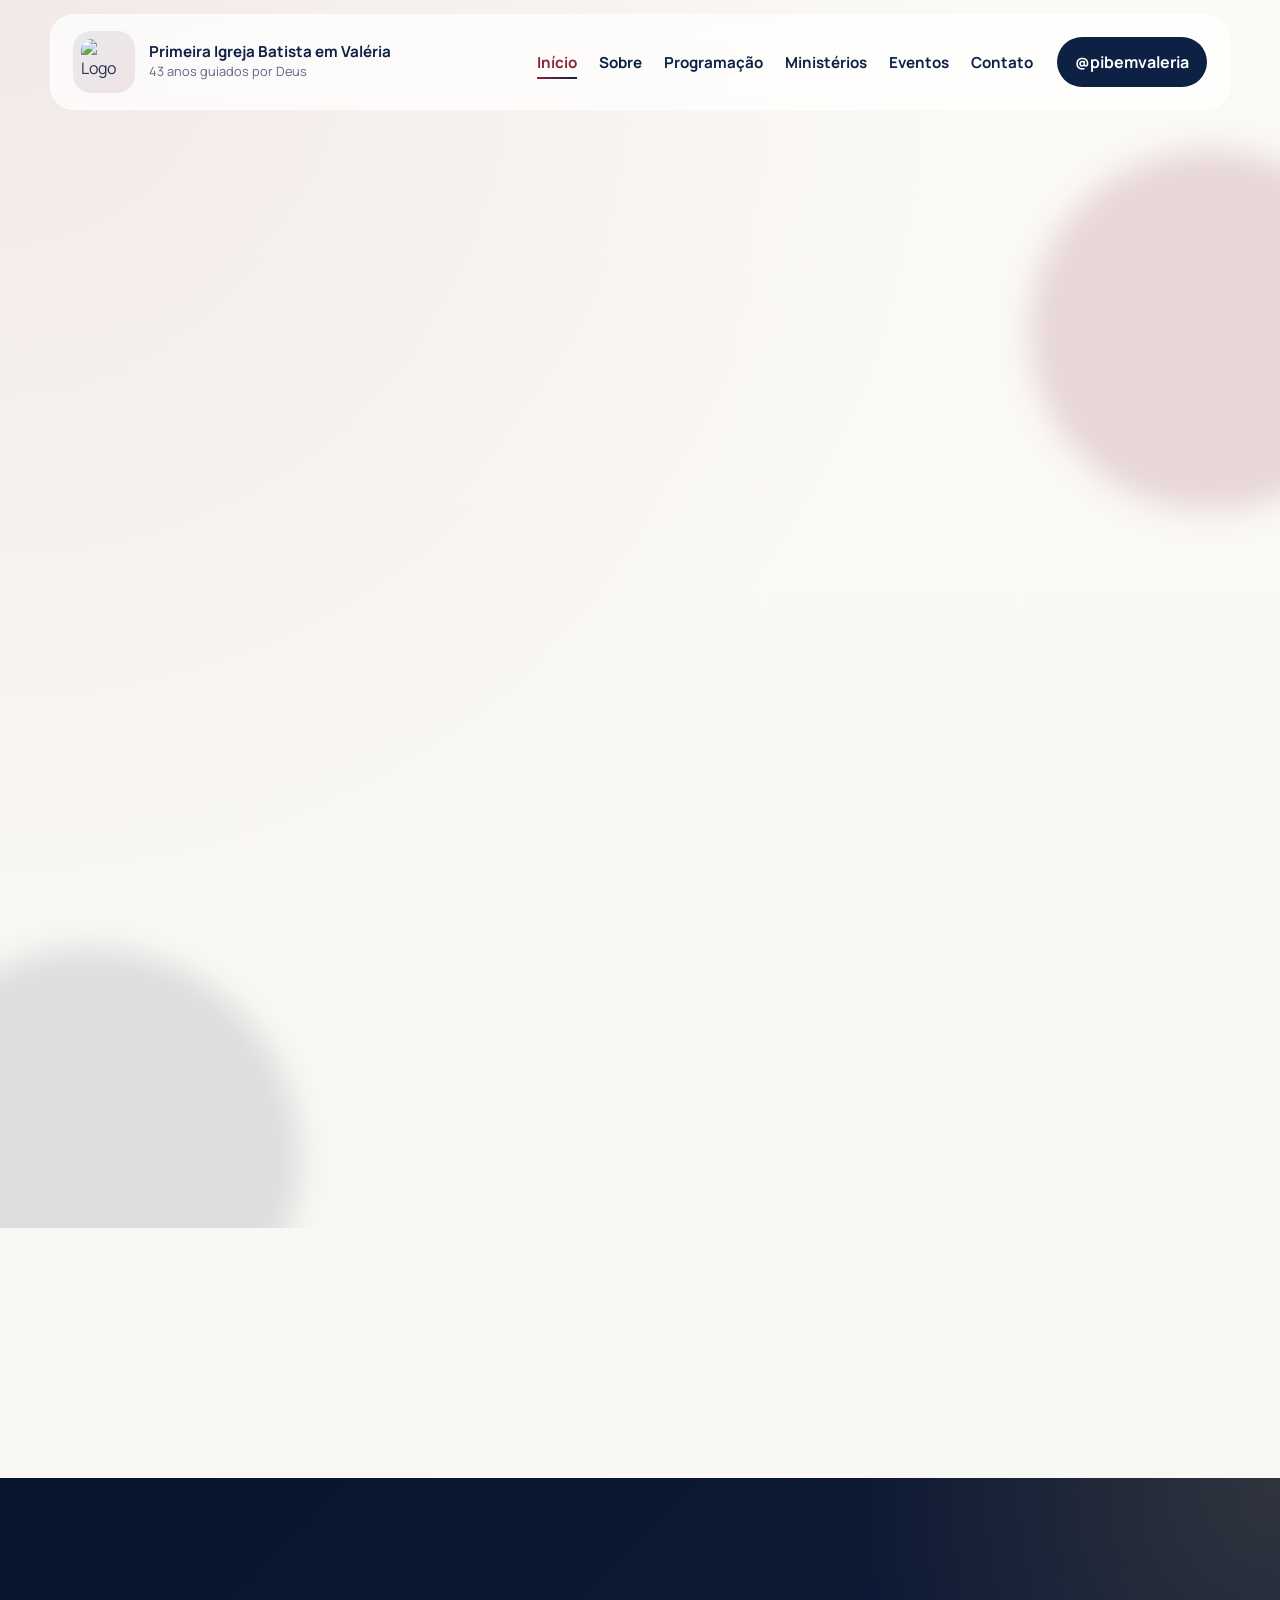
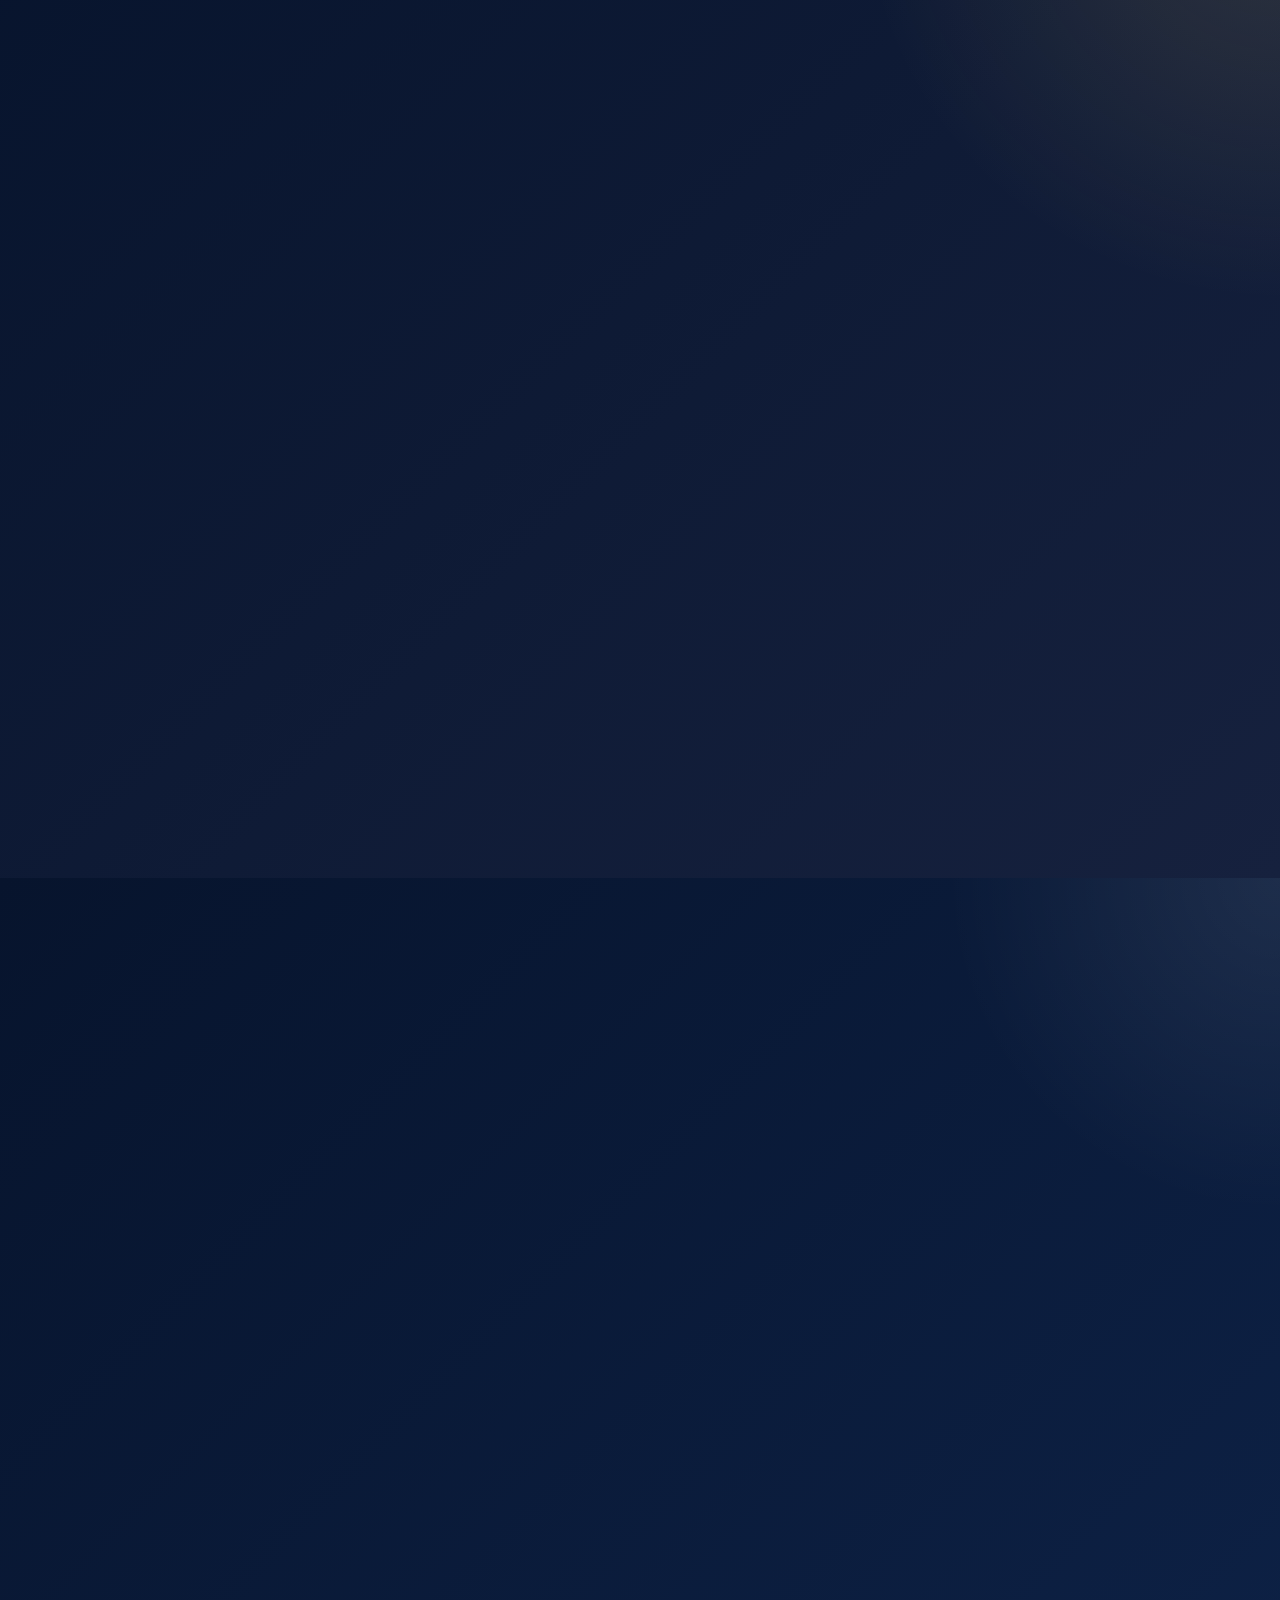
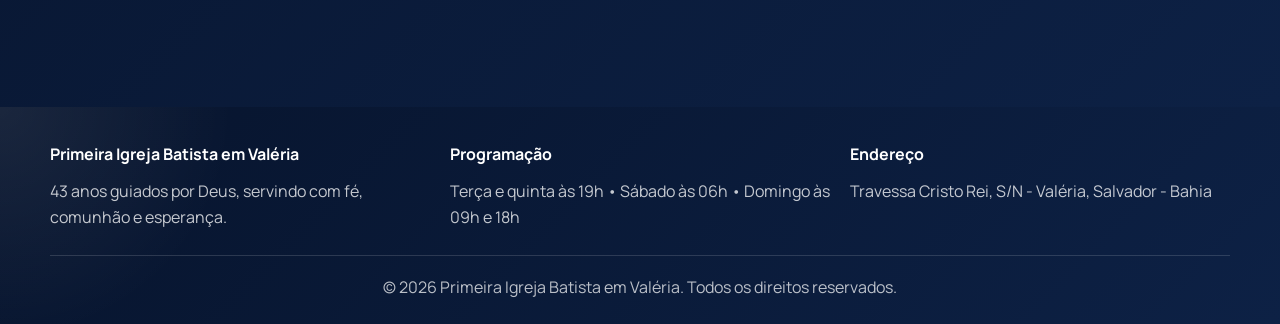
==== commit 5c68fb5f: "Transforma a página de eventos em recap do aniversário (já aconteceu) Remove a contagem regressiva e" ====
--- a/index.html
+++ b/index.html
@@ -36,7 +36,7 @@
         <p class="eyebrow">Primeira Igreja Batista em Valéria</p><span class="hero-badge">43 anos guiados por Deus</span>
         <h1>Uma igreja para adorar, servir e ver vidas transformadas pela graça de Cristo.</h1>
         <p class="hero-text">Um lugar de comunhão sincera, ensino bíblico e esperança para famílias, jovens, crianças e toda a comunidade de Valéria.</p>
-        <div class="hero-actions"><a class="btn btn-primary" href="eventos.html">Ver evento em destaque</a><a class="btn btn-secondary" href="programacao.html">Programação semanal</a></div>
+        <div class="hero-actions"><a class="btn btn-primary" href="eventos.html">Ver como foi o aniversário</a><a class="btn btn-secondary" href="programacao.html">Programação semanal</a></div>
         <ul class="hero-highlights"><li>Comunhão que acolhe</li><li>Adoração que edifica</li><li>Missão que transforma</li></ul>
       </div>
       <div class="hero-visual reveal"><div class="hero-card"><div class="hero-card-top"><span class="hero-card-tag">Salvador • Bahia</span><img src="logo-pib.png" alt="Identidade visual da igreja"></div><div class="hero-card-body"><p class="hero-card-verse">“Grandes coisas fez o Senhor por nós, e por isso estamos alegres.”</p><span class="hero-card-reference">Salmo 126:3</span></div><div class="hero-card-footer"><strong>Travessa Cristo Rei, S/N</strong><span>Valéria, Salvador - Bahia</span></div></div></div>
@@ -51,21 +51,15 @@
         <img src="guiados.png" alt="Arte oficial do 43º aniversário da PIB em Valéria: Guiados por Deus para um novo tempo — Isaías 43:19" width="1672" height="941" loading="lazy" decoding="async">
       </figure>
       <div class="section-heading center light reveal">
-        <p class="section-kicker">Evento em destaque</p>
+        <p class="section-kicker">Já aconteceu</p>
         <h2>43º aniversário da PIB em Valéria</h2>
       </div>
       <div class="event-info reveal">
-        <p class="event-tag">10, 12 e 13 de setembro de 2026</p>
+        <p class="event-tag">Realizado em 10, 12 e 13 de setembro de 2026</p>
         <h3>Guiados por Deus para um novo tempo</h3>
-        <p class="event-lead">Uma celebração de gratidão pela história da igreja e de esperança pelo novo tempo que Deus está conduzindo.</p>
-        <div class="countdown" id="countdown" aria-live="polite">
-          <div><strong id="cd-dias">00</strong><span>dias</span></div>
-          <div><strong id="cd-horas">00</strong><span>horas</span></div>
-          <div><strong id="cd-min">00</strong><span>min</span></div>
-          <div><strong id="cd-seg">00</strong><span>seg</span></div>
-        </div>
+        <p class="event-lead">Celebramos com gratidão a história da igreja e a esperança do novo tempo que Deus está conduzindo.</p>
         <div class="event-actions">
-          <a class="btn btn-gold" href="eventos.html">Ver programação completa</a>
+          <a class="btn btn-gold" href="eventos.html">Ver como foi</a>
           <a class="btn btn-outline-light" href="https://instagram.com/pibemvaleria" target="_blank" rel="noreferrer">Acompanhar no Instagram</a>
         </div>
       </div>
--- a/style.css
+++ b/style.css
@@ -632,6 +632,18 @@
   grid-template-columns: repeat(3, 1fr);
   gap: 20px;
   margin-top: 42px;
+}
+
+/* Usado quando há poucos itens (sem miniatura própria): 2 colunas centralizadas
+   em vez de forçar o grid de 3 colunas padrão da galeria do Instagram. */
+.gallery-grid--compact {
+  grid-template-columns: repeat(auto-fit, minmax(240px, 1fr));
+  max-width: 640px;
+  margin-inline: auto;
+}
+
+.gallery-grid--compact .gallery-card {
+  aspect-ratio: 16 / 10;
 }
 
 /* O card tem proporção fixa e o texto fica sobre a imagem: altura previsível
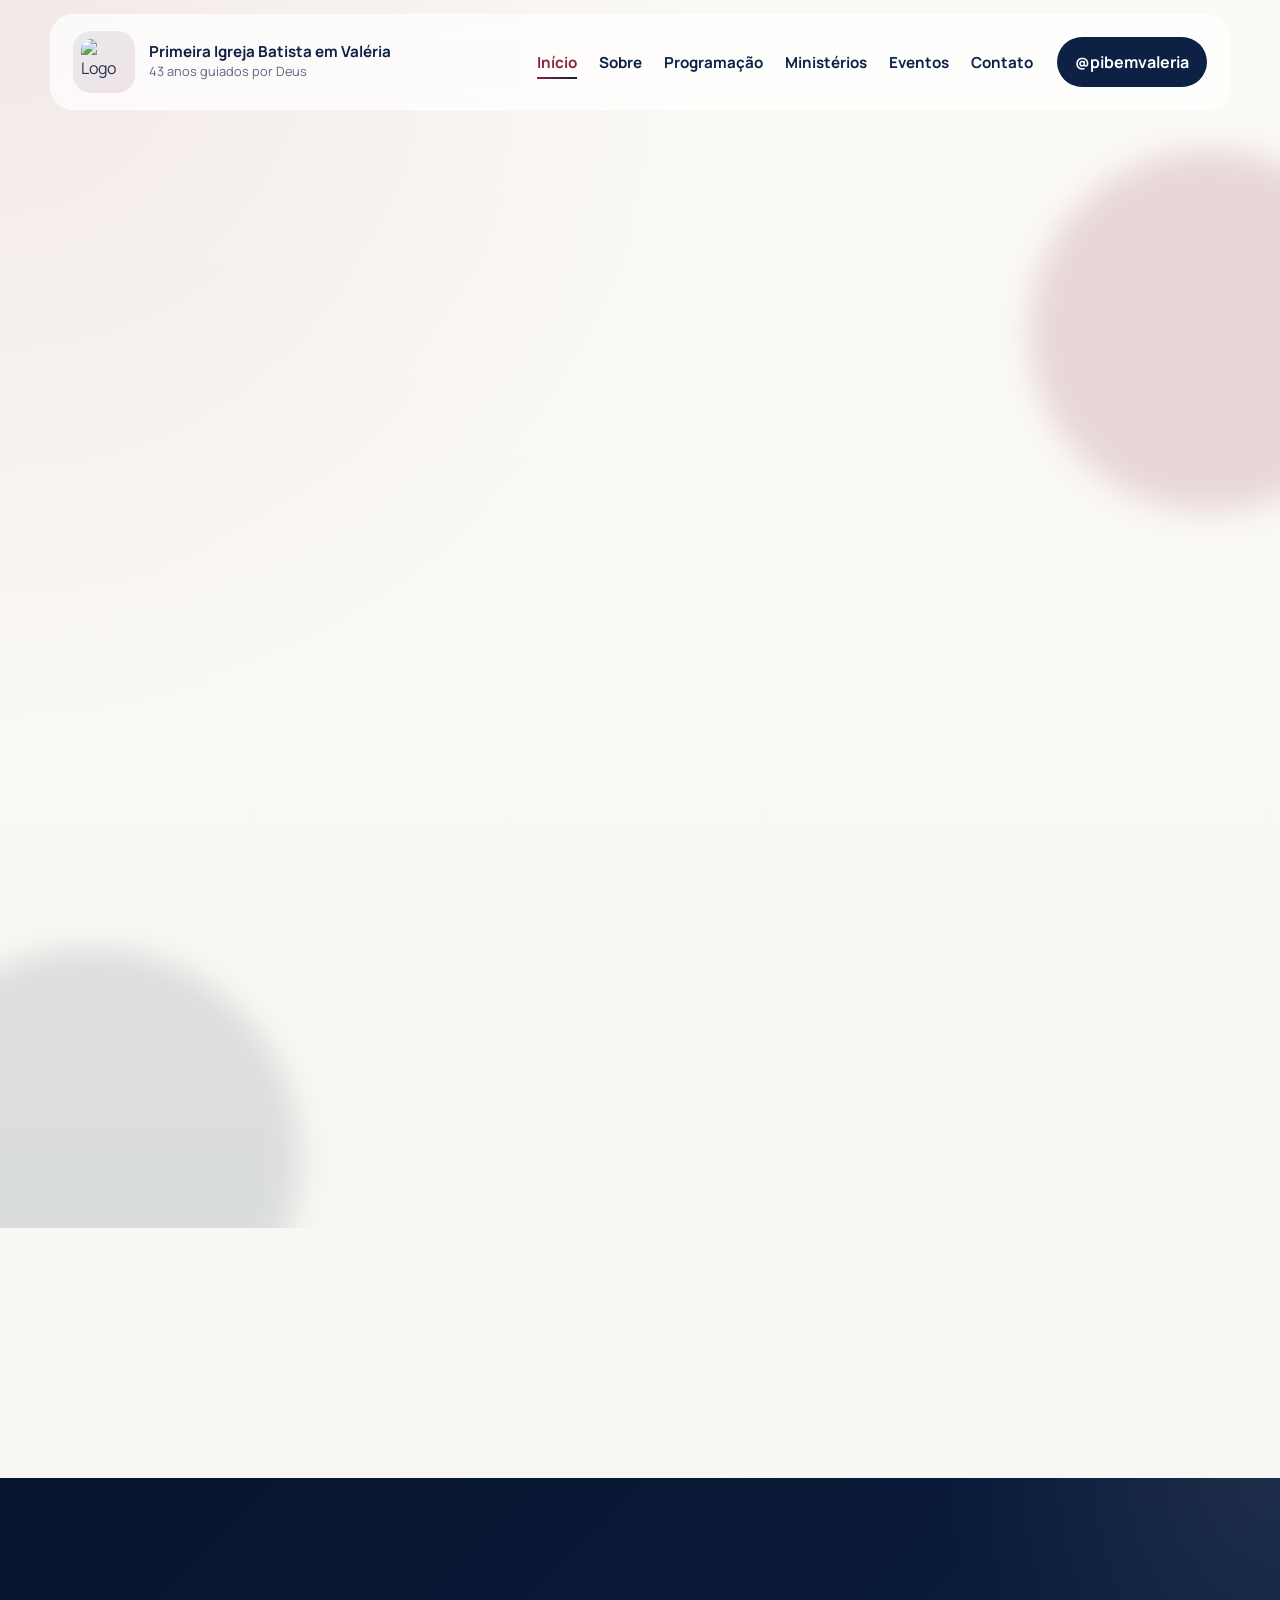
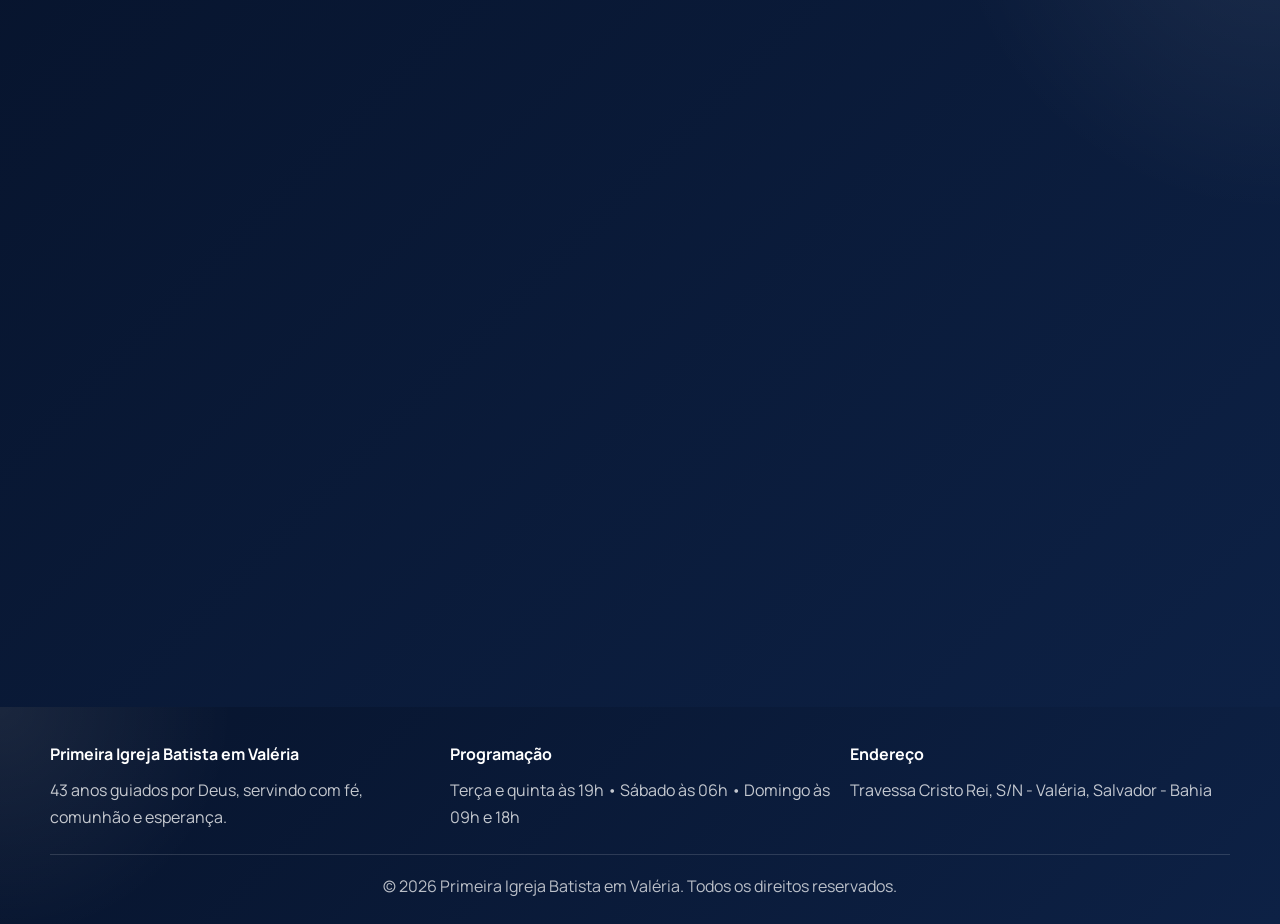
==== commit 802477ca: "Remove menções ao aniversário da home, deixa tudo em eventos.html A recapitulação do 43º aniversário" ====
--- a/index.html
+++ b/index.html
@@ -36,7 +36,7 @@
         <p class="eyebrow">Primeira Igreja Batista em Valéria</p><span class="hero-badge">43 anos guiados por Deus</span>
         <h1>Uma igreja para adorar, servir e ver vidas transformadas pela graça de Cristo.</h1>
         <p class="hero-text">Um lugar de comunhão sincera, ensino bíblico e esperança para famílias, jovens, crianças e toda a comunidade de Valéria.</p>
-        <div class="hero-actions"><a class="btn btn-primary" href="eventos.html">Ver como foi o aniversário</a><a class="btn btn-secondary" href="programacao.html">Programação semanal</a></div>
+        <div class="hero-actions"><a class="btn btn-primary" href="programacao.html">Programação semanal</a><a class="btn btn-secondary" href="ministerios.html">Nossos ministérios</a></div>
         <ul class="hero-highlights"><li>Comunhão que acolhe</li><li>Adoração que edifica</li><li>Missão que transforma</li></ul>
       </div>
       <div class="hero-visual reveal"><div class="hero-card"><div class="hero-card-top"><span class="hero-card-tag">Salvador • Bahia</span><img src="logo-pib.png" alt="Identidade visual da igreja"></div><div class="hero-card-body"><p class="hero-card-verse">“Grandes coisas fez o Senhor por nós, e por isso estamos alegres.”</p><span class="hero-card-reference">Salmo 126:3</span></div><div class="hero-card-footer"><strong>Travessa Cristo Rei, S/N</strong><span>Valéria, Salvador - Bahia</span></div></div></div>
@@ -45,30 +45,7 @@
 
   <section class="section intro-strip reveal"><div class="container intro-grid"><article><span>Adoração</span><p>Cultos marcados por reverência, celebração e centralidade na Palavra.</p></article><article><span>Comunhão</span><p>Uma família de fé comprometida em cuidar de pessoas e caminhar junta.</p></article><article><span>Missão</span><p>Servindo a igreja e a comunidade com amor, discipulado e testemunho cristão.</p></article></div></section>
 
-  <section class="section event-section" id="evento-destaque">
-    <div class="container">
-      <figure class="event-banner reveal">
-        <img src="guiados.png" alt="Arte oficial do 43º aniversário da PIB em Valéria: Guiados por Deus para um novo tempo — Isaías 43:19" width="1672" height="941" loading="lazy" decoding="async">
-      </figure>
-      <div class="section-heading center light reveal">
-        <p class="section-kicker">Já aconteceu</p>
-        <h2>43º aniversário da PIB em Valéria</h2>
-      </div>
-      <div class="event-info reveal">
-        <p class="event-tag">Realizado em 10, 12 e 13 de setembro de 2026</p>
-        <h3>Guiados por Deus para um novo tempo</h3>
-        <p class="event-lead">Celebramos com gratidão a história da igreja e a esperança do novo tempo que Deus está conduzindo.</p>
-        <div class="event-actions">
-          <a class="btn btn-gold" href="eventos.html">Ver como foi</a>
-          <a class="btn btn-outline-light" href="https://instagram.com/pibemvaleria" target="_blank" rel="noreferrer">Acompanhar no Instagram</a>
-        </div>
-      </div>
-    </div>
-  </section>
-
   <section class="section section-dark" id="instagram"><div class="container"><div class="section-heading center light reveal"><p class="section-kicker">Instagram</p><h2>Acompanhe os momentos e avisos da igreja.</h2></div><div class="gallery-grid">
-      <a class="gallery-card gallery-card--art reveal" href="https://www.instagram.com/p/Dcy0T8npqIw/" target="_blank" rel="noreferrer"><img class="gallery-image" src="instagram-post-1.png" width="900" height="1600" loading="lazy" alt="Arte da Conferência de Aniversário de 43 anos da PIB em Valéria, com os pregadores e as datas 10, 12 e 13 de setembro"><span class="gallery-badge">Publicação</span><div class="gallery-copy"><h3>Conferência de aniversário</h3><p>43 anos de história, fé e propósito: 10, 12 e 13 de setembro.</p><span class="gallery-cta">Ver no Instagram<svg viewBox="0 0 24 24" width="13" height="13" aria-hidden="true" fill="none" stroke="currentColor" stroke-width="2.5" stroke-linecap="round" stroke-linejoin="round"><path d="M7 17 17 7M9 7h8v8"/></svg></span></div></a>
-      <a class="gallery-card reveal" href="https://www.instagram.com/reel/Dc7TIPFt3F2/" target="_blank" rel="noreferrer"><img class="gallery-image" src="instagram-post-2.png" width="465" height="618" loading="lazy" alt="Reel com o convite em vídeo para a Conferência de Aniversário da PIB em Valéria"><span class="gallery-badge"><svg viewBox="0 0 24 24" width="11" height="11" aria-hidden="true" fill="currentColor"><path d="M8 5v14l11-7z"/></svg>Reel</span><div class="gallery-copy"><h3>O convite em vídeo</h3><p>Venha celebrar com sua família o que Deus tem feito.</p><span class="gallery-cta">Assistir no Instagram<svg viewBox="0 0 24 24" width="13" height="13" aria-hidden="true" fill="none" stroke="currentColor" stroke-width="2.5" stroke-linecap="round" stroke-linejoin="round"><path d="M7 17 17 7M9 7h8v8"/></svg></span></div></a>
       <a class="gallery-card reveal" href="https://www.instagram.com/reel/Dcud5AHNZ_n/" target="_blank" rel="noreferrer"><img class="gallery-image" src="instagram-post-3.png" width="464" height="621" loading="lazy" alt="Reel dos jovens da PIB em Valéria reunidos sob o letreiro Forte e Corajoso"><span class="gallery-badge"><svg viewBox="0 0 24 24" width="11" height="11" aria-hidden="true" fill="currentColor"><path d="M8 5v14l11-7z"/></svg>Reel</span><div class="gallery-copy"><h3>Fé que não desiste</h3><p>“Vendo-lhes a fé, Jesus disse ao paralítico...” • Marcos 2:5</p><span class="gallery-cta">Assistir no Instagram<svg viewBox="0 0 24 24" width="13" height="13" aria-hidden="true" fill="none" stroke="currentColor" stroke-width="2.5" stroke-linecap="round" stroke-linejoin="round"><path d="M7 17 17 7M9 7h8v8"/></svg></span></div></a>
     </div></div></section>
 </main>
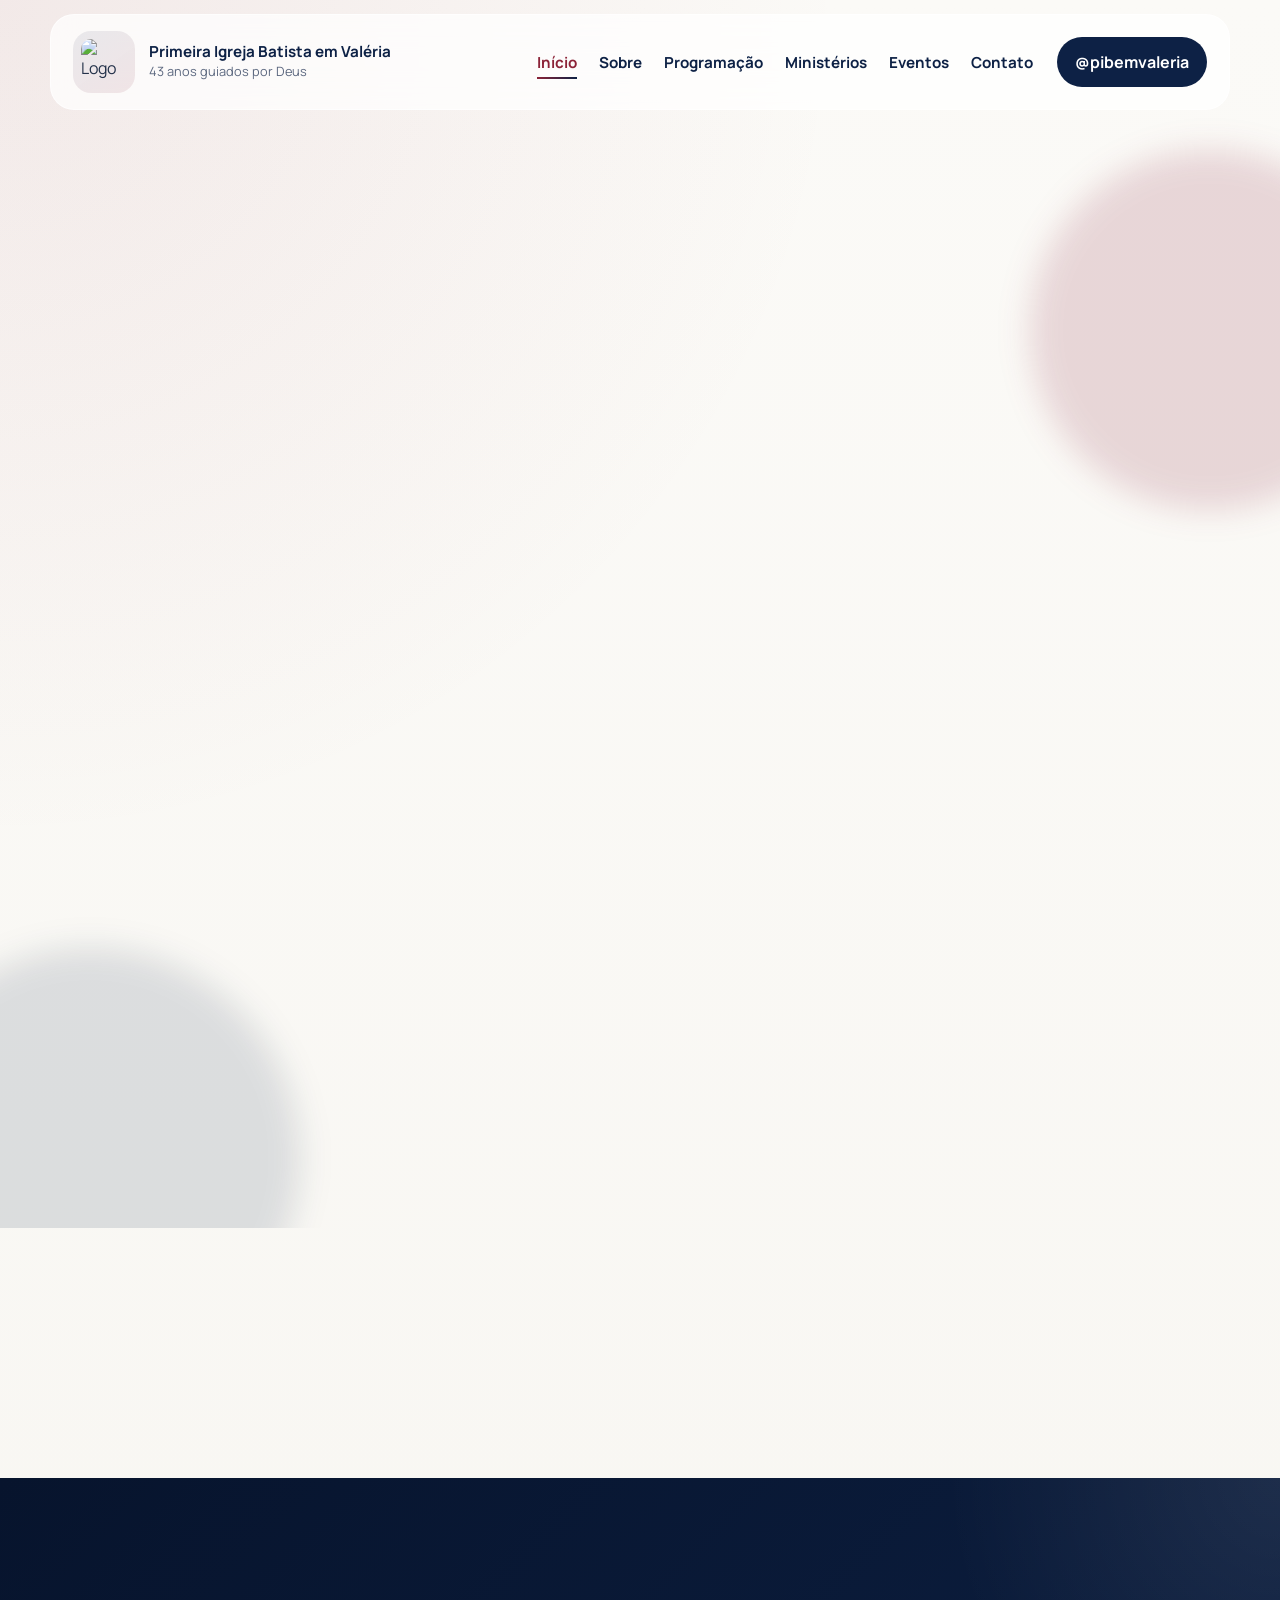
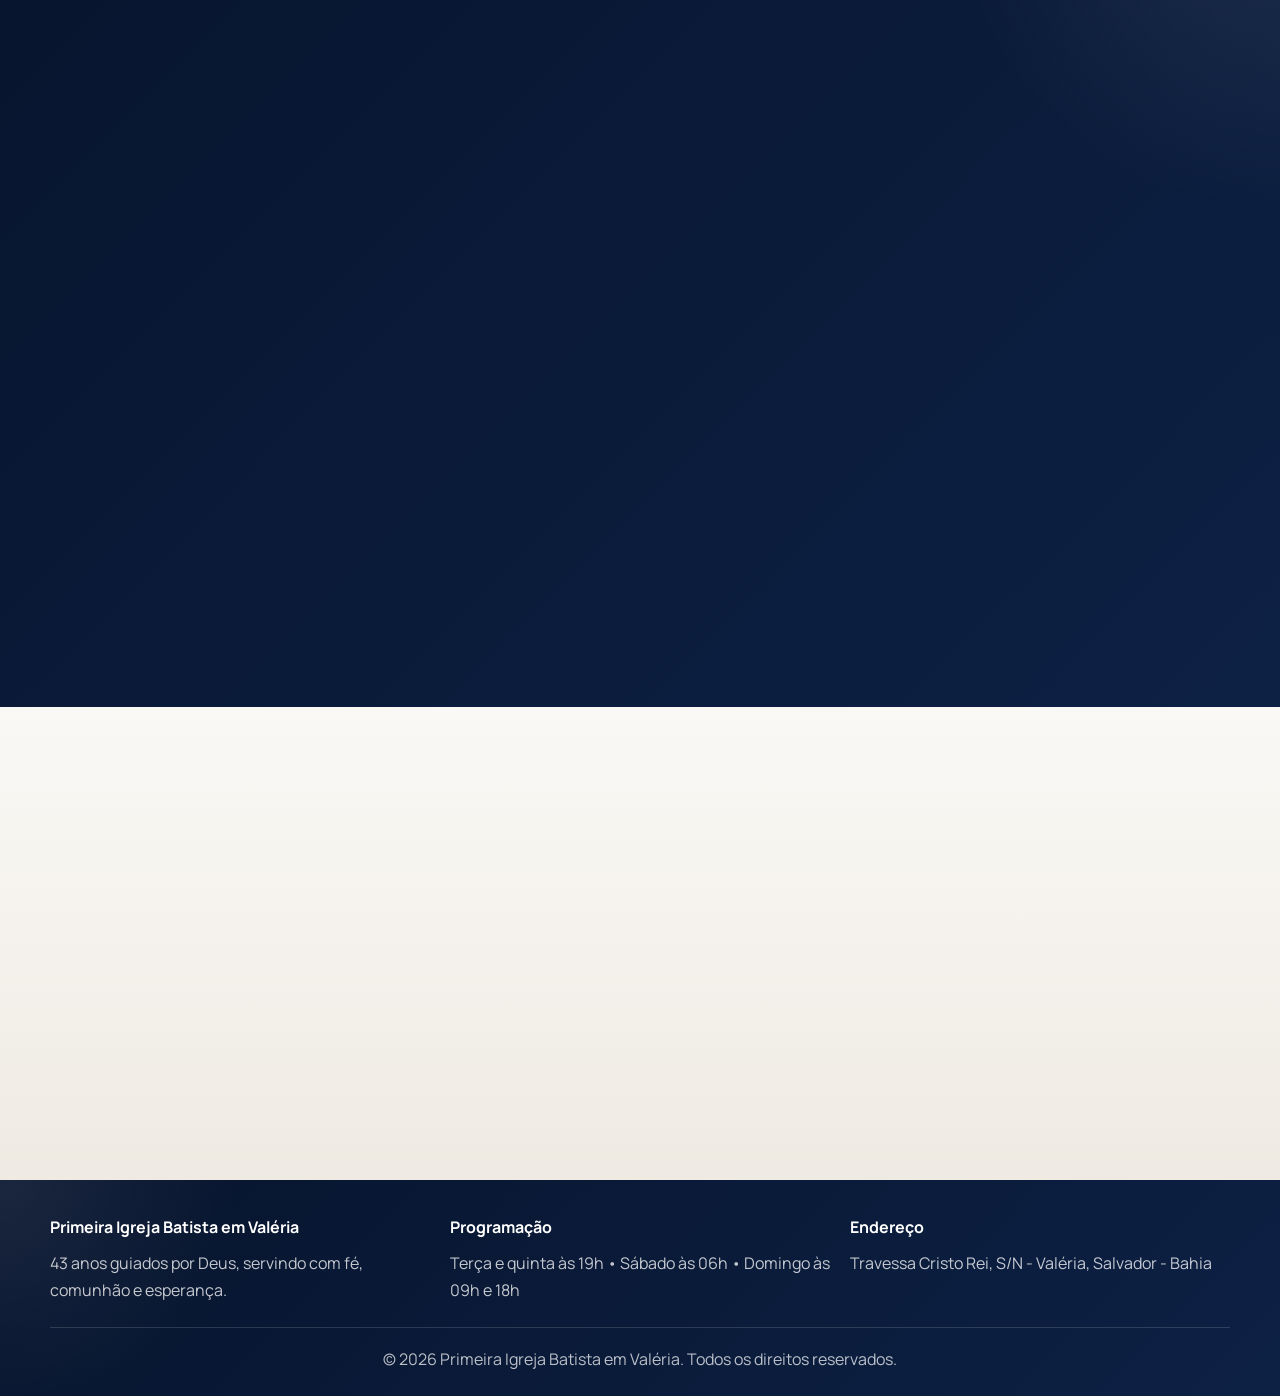
==== commit 41243218: "Adiciona seção de contato no final da home Repete o card de contato (endereço, Instagram, link do ma" ====
--- a/index.html
+++ b/index.html
@@ -46,8 +46,12 @@
   <section class="section intro-strip reveal"><div class="container intro-grid"><article><span>Adoração</span><p>Cultos marcados por reverência, celebração e centralidade na Palavra.</p></article><article><span>Comunhão</span><p>Uma família de fé comprometida em cuidar de pessoas e caminhar junta.</p></article><article><span>Missão</span><p>Servindo a igreja e a comunidade com amor, discipulado e testemunho cristão.</p></article></div></section>
 
   <section class="section section-dark" id="instagram"><div class="container"><div class="section-heading center light reveal"><p class="section-kicker">Instagram</p><h2>Acompanhe os momentos e avisos da igreja.</h2></div><div class="gallery-grid">
+      <a class="gallery-card reveal" href="https://www.instagram.com/reel/DdOfcXuCJEB/" target="_blank" rel="noreferrer"><img class="gallery-image" src="instagram-post-adoracao.png" width="470" height="621" loading="lazy" alt="Membros da igreja de mãos erguidas durante a noite de louvor da Conferência de Aniversário"><span class="gallery-badge"><svg viewBox="0 0 24 24" width="11" height="11" aria-hidden="true" fill="currentColor"><path d="M8 5v14l11-7z"/></svg>Reel</span><div class="gallery-copy"><h3>Um tempo de adoração</h3><p>Reviva o louvor da noite de abertura da conferência de aniversário.</p><span class="gallery-cta">Assistir no Instagram<svg viewBox="0 0 24 24" width="13" height="13" aria-hidden="true" fill="none" stroke="currentColor" stroke-width="2.5" stroke-linecap="round" stroke-linejoin="round"><path d="M7 17 17 7M9 7h8v8"/></svg></span></div></a>
+      <a class="gallery-card reveal" href="https://www.instagram.com/reel/DdP4ZI1tBue/" target="_blank" rel="noreferrer"><img class="gallery-image" src="instagram-post-oracao.png" width="466" height="622" loading="lazy" alt="Membros da igreja de mãos dadas em oração durante a Conferência de Aniversário"><span class="gallery-badge"><svg viewBox="0 0 24 24" width="11" height="11" aria-hidden="true" fill="currentColor"><path d="M8 5v14l11-7z"/></svg>Reel</span><div class="gallery-copy"><h3>Unidos em oração</h3><p>Um momento de comunhão e intercessão durante a conferência.</p><span class="gallery-cta">Assistir no Instagram<svg viewBox="0 0 24 24" width="13" height="13" aria-hidden="true" fill="none" stroke="currentColor" stroke-width="2.5" stroke-linecap="round" stroke-linejoin="round"><path d="M7 17 17 7M9 7h8v8"/></svg></span></div></a>
       <a class="gallery-card reveal" href="https://www.instagram.com/reel/Dcud5AHNZ_n/" target="_blank" rel="noreferrer"><img class="gallery-image" src="instagram-post-3.png" width="464" height="621" loading="lazy" alt="Reel dos jovens da PIB em Valéria reunidos sob o letreiro Forte e Corajoso"><span class="gallery-badge"><svg viewBox="0 0 24 24" width="11" height="11" aria-hidden="true" fill="currentColor"><path d="M8 5v14l11-7z"/></svg>Reel</span><div class="gallery-copy"><h3>Fé que não desiste</h3><p>“Vendo-lhes a fé, Jesus disse ao paralítico...” • Marcos 2:5</p><span class="gallery-cta">Assistir no Instagram<svg viewBox="0 0 24 24" width="13" height="13" aria-hidden="true" fill="none" stroke="currentColor" stroke-width="2.5" stroke-linecap="round" stroke-linejoin="round"><path d="M7 17 17 7M9 7h8v8"/></svg></span></div></a>
     </div></div></section>
+
+  <section class="section section-soft" id="contato"><div class="container"><div class="contact-panel reveal"><div class="contact-copy"><p class="section-kicker">Contato</p><h2>Conecte-se com a Primeira Igreja Batista em Valéria.</h2><p>Estamos de portas abertas para receber você e sua família.</p><address>Travessa Cristo Rei, S/N - Valéria, Salvador - Bahia</address></div><div class="contact-actions"><a class="contact-link instagram" href="https://instagram.com/pibemvaleria" target="_blank" rel="noreferrer"><strong>Instagram</strong><span>@pibemvaleria</span></a><a class="contact-link location" href="https://www.google.com/maps/search/?api=1&query=Travessa%20Cristo%20Rei%2C%20Val%C3%A9ria%2C%20Salvador%20-%20Bahia" target="_blank" rel="noreferrer"><strong>Localização</strong><span>Ver no mapa</span></a></div></div></div></section>
 </main>
 <footer class="site-footer"><div class="container footer-grid"><div><strong>Primeira Igreja Batista em Valéria</strong><p>43 anos guiados por Deus, servindo com fé, comunhão e esperança.</p></div><div><strong>Programação</strong><p>Terça e quinta às 19h • Sábado às 06h • Domingo às 09h e 18h</p></div><div><strong>Endereço</strong><p>Travessa Cristo Rei, S/N - Valéria, Salvador - Bahia</p></div></div><div class="container footer-bottom"><p>© 2026 Primeira Igreja Batista em Valéria. Todos os direitos reservados.</p></div></footer>
 <script src="script.js"></script>
--- a/style.css
+++ b/style.css
@@ -1426,6 +1426,21 @@
   border: 0;
 }
 
+/* Vídeo local (ex.: gravação de celular): não força 16:9 como o embed do
+   YouTube, já que pode vir vertical. Centraliza numa largura de leitura. */
+.hymn-video--native {
+  aspect-ratio: auto;
+  max-width: 420px;
+  margin: 0 auto;
+  background: var(--navy-deep);
+}
+
+.hymn-video--native video {
+  display: block;
+  width: 100%;
+  height: auto;
+}
+
 /* ===== COMO CHEGAR ===== */
 .location-panel {
   display: grid;
